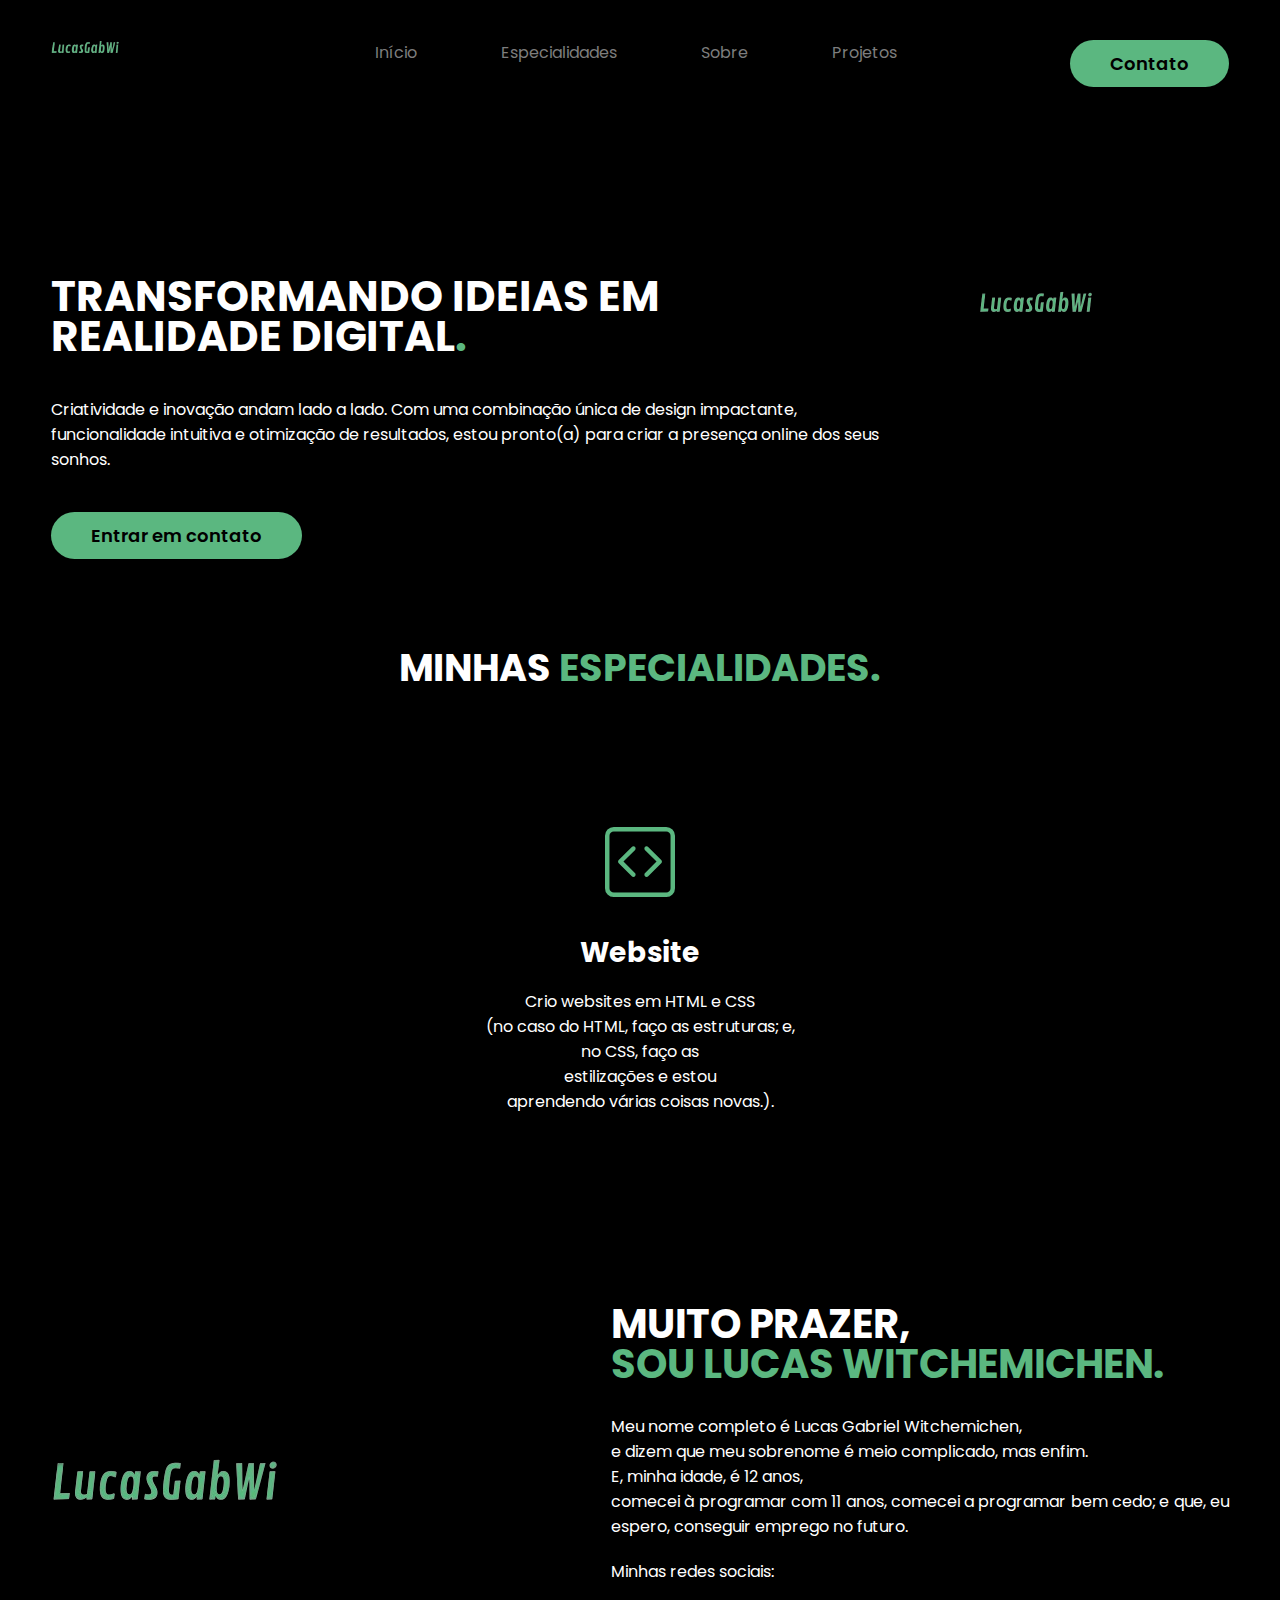
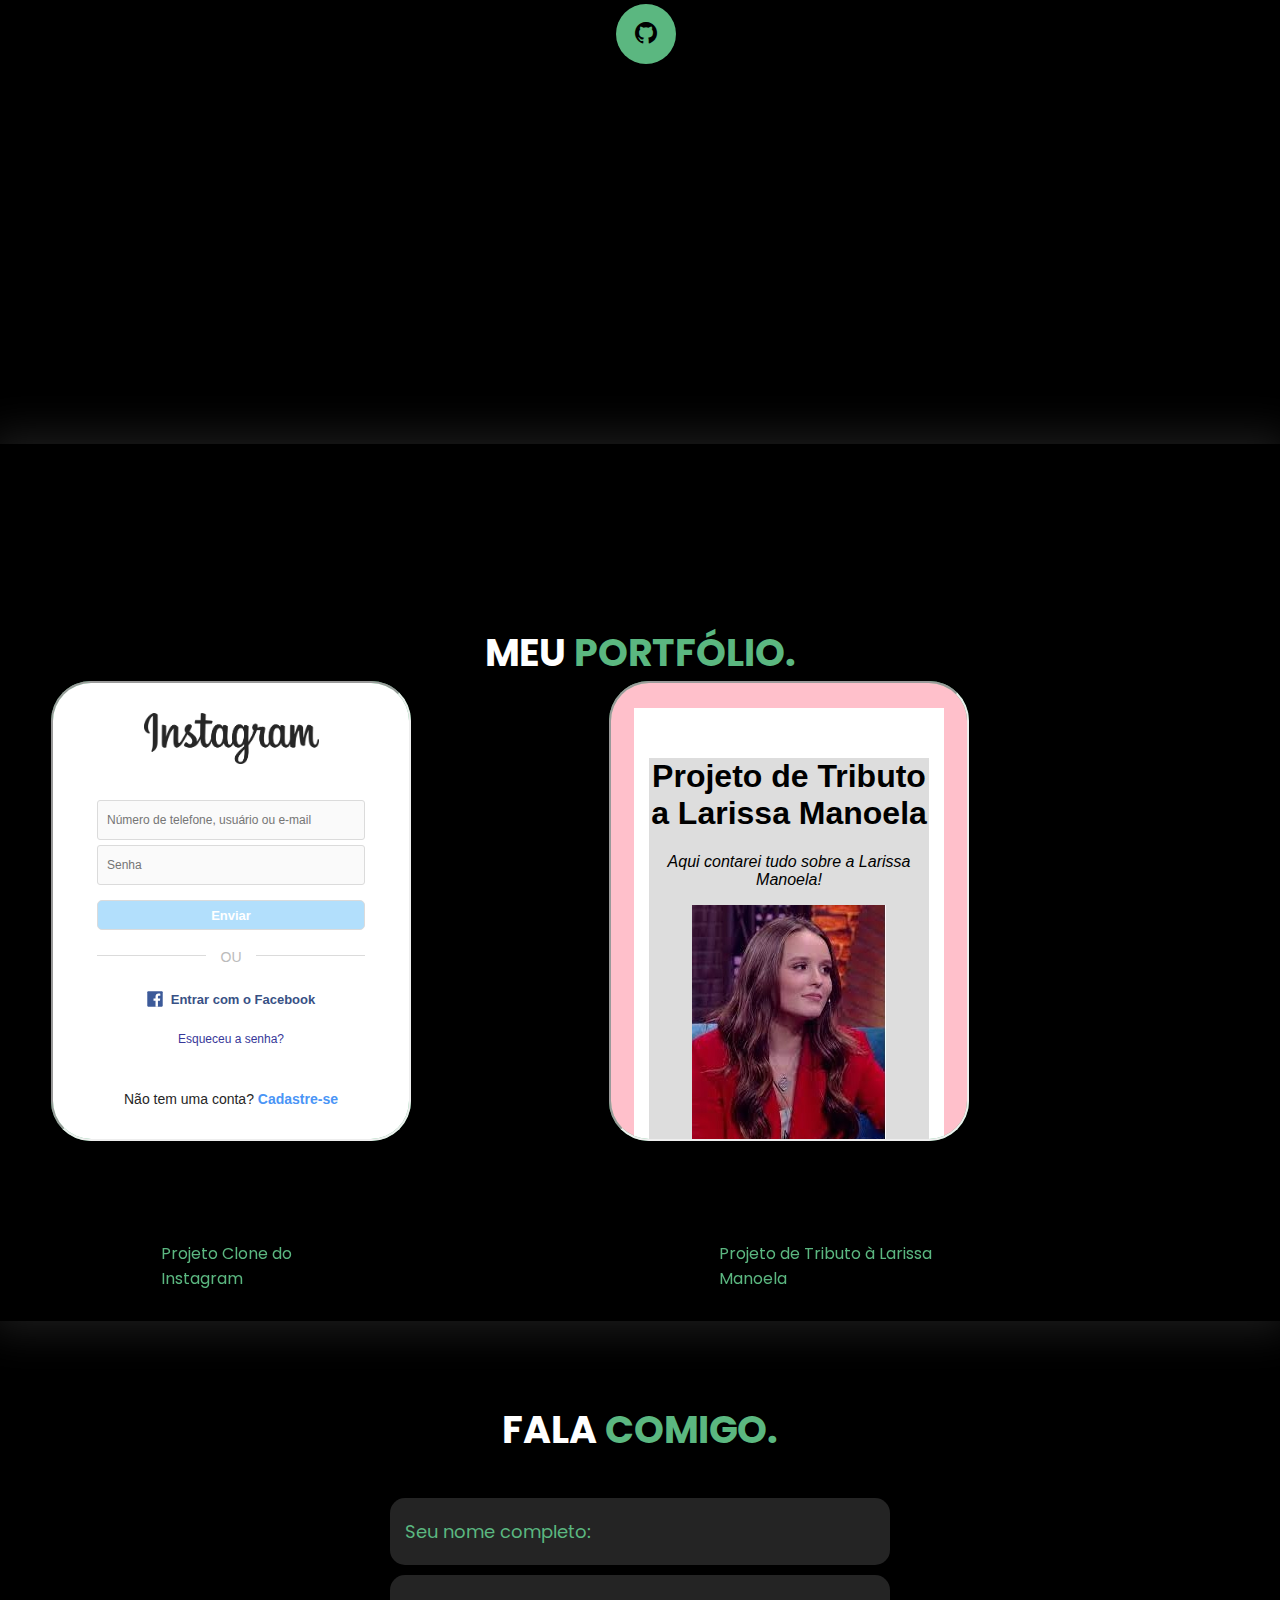
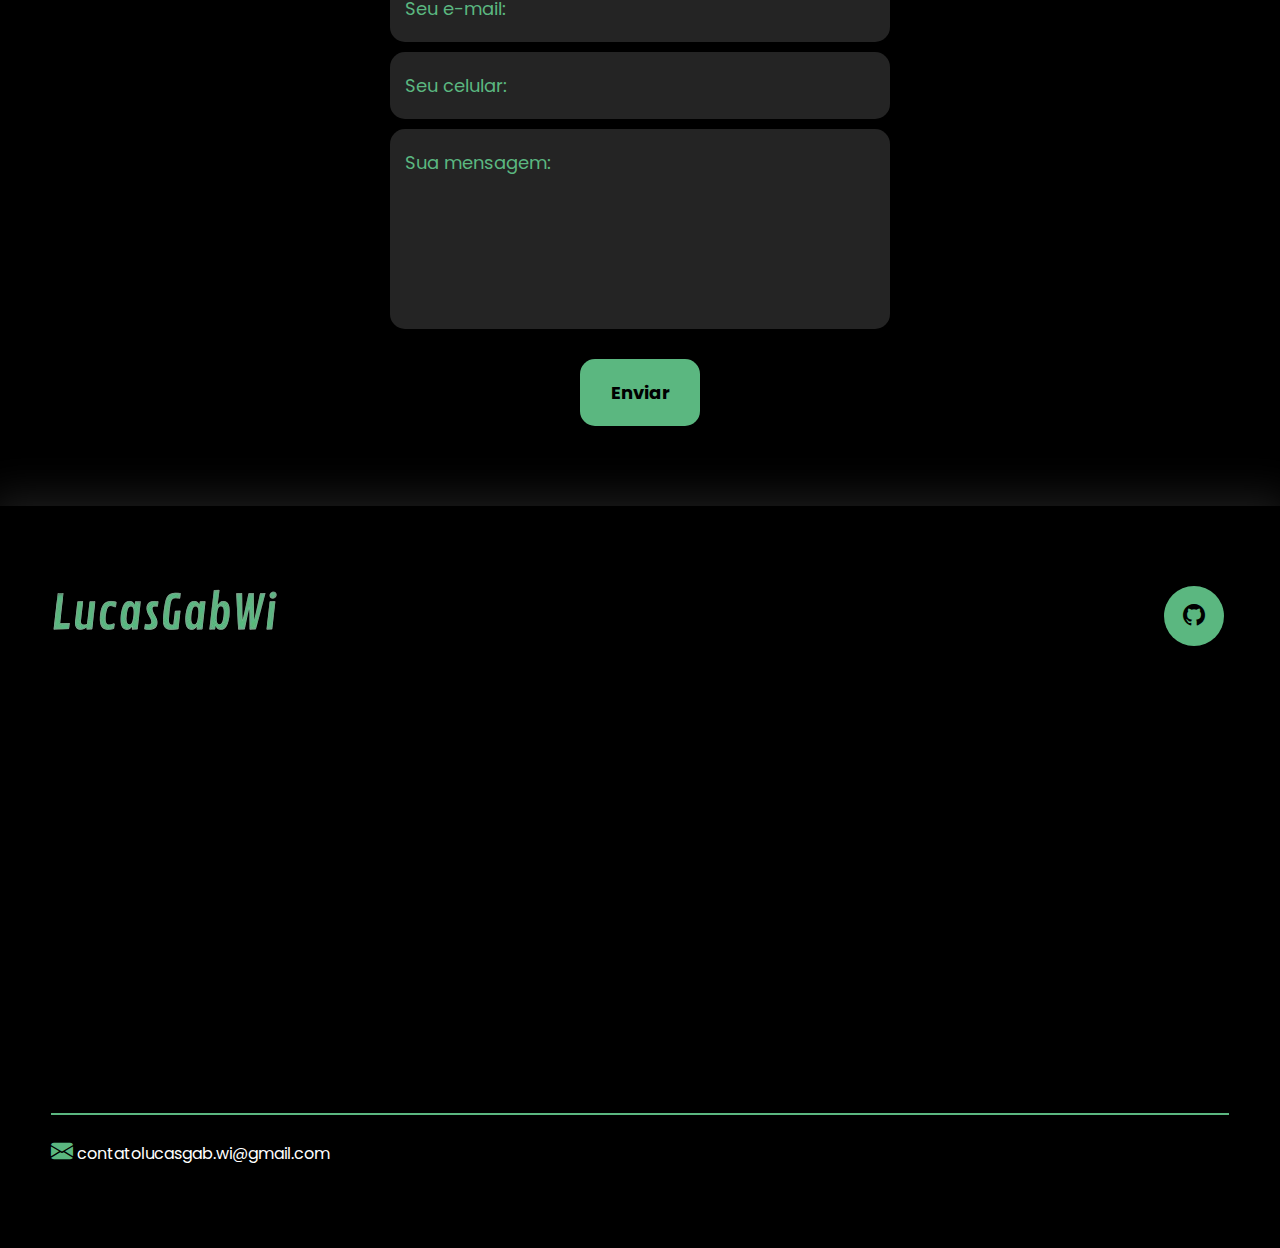
==== index.html @ 6b818b0f "Add files via upload" ====
<!DOCTYPE html>
<html lang="pt-BR">
<head>
    <meta charset="UTF-8">
    <meta name="viewport" content="width=device-width, initial-scale=1.0">
    <meta name="description" content="Portfolio do LucasGabWi (ou Lucas Gabriel Witchemichen).">
    <meta name="keywords" content="lucasgabwi, Lucas Gabriel Witchemichen, lucas gabriel witchemichen, LucasGabWi">
    <meta name="author" content="Lucas Gabriel Witchemichen">
    <!-- GOOGLE FONTS -->
    <link rel="preconnect" href="https://fonts.googleapis.com">
    <link rel="preconnect" href="https://fonts.gstatic.com" crossorigin>
    <link href="https://fonts.googleapis.com/css2?family=Poppins:ital,wght@0,100;0,200;0,300;0,400;0,500;0,600;0,700;0,800;0,900;1,100;1,200;1,300;1,400;1,500;1,600;1,700;1,800;1,900&display=swap" rel="stylesheet">

    <!-- BOOTSTRAP ICONS -->
    <link rel="stylesheet" href="https://cdn.jsdelivr.net/npm/bootstrap-icons@1.11.3/font/bootstrap-icons.min.css">
    <link rel="stylesheet" href="css/style.css">
    <title>LucasGabWi - Lucas Gabriel Witchemichen | Portfolio</title>
</head>
<body>
    
    <header>
        <div class="interface">
            <div class="logo">
                <a href="#">
                    <img src="img/LucasGabWi.png" alt="Logo do LucasGabWi">
                </a>
            </div>

            <nav class="menu-desktop">
                <ul>
                    <li><a href="#">Início</a></li>
                    <li><a href="#">Especialidades</a></li>
                    <li><a href="#">Sobre</a></li>
                    <li><a href="#">Projetos</a></li>
                </ul>
            </nav>

            <div class="btn-contato">
                <a href="#">
                    <button>Contato</button>
                </a>
            </div>
        </div> <!-- interface -->
    </header>

    <main>
        <section class="topo-site">
            <div class="interface">
                <div class="flex">
                    <div class="txt-topo-site">
                        <h1>TRANSFORMANDO IDEIAS EM REALIDADE DIGITAL<span>.</span></h1>
                        <p>
                            Criatividade e inovação andam lado a lado. Com uma combinação única de design impactante,
                            funcionalidade intuitiva e otimização de resultados, estou pronto(a) para criar a presença
                            online dos seus sonhos.
                        </p>

                        <div class="btn-contato">
                            <a href="#">
                                <button>Entrar em contato</button>
                            </a>
                        </div>
                    </div>

                    <div class="img-topo-site">
                        <img src="img/LucasGabWi.png" alt="Imagem flutuando">
                    </div>
                </div>
            </div> <!-- INTERFACE -->
        </section> <!-- TOPO DO SITE -->

        <section class="especialidades">
            <div class="interface">
                <h2 class="titulo">MINHAS <span>ESPECIALIDADES.</span></h2>
                <div class="flex">
                    <div class="especialidades-box">
                        <i class="bi bi-code-square"></i>
                        <h3>Website</h3>
                        <p>Crio websites em HTML e CSS <br />(no caso do HTML, faço as estruturas; e,<br /> no CSS, faço as <br />estilizações e estou <br />aprendendo várias coisas novas.).</p>
                    </div> <!-- ESPECIALIDADES BOX -->
                </div> <!-- FLEX -->
            </div> <!-- INTERFACE -->
        </section> <!-- ESPECIALIDADES -->

        <section class="sobre">
            <div class="interface">
                <div class="flex">
                    <div class="img-sobre">
                        <img src="img/LucasGabWi.png" alt="LucasGabWi">
                    </div>

                    <div class="txt-sobre">
                        <h2>MUITO PRAZER, <span>SOU LUCAS WITCHEMICHEN.</span></h2>
                        <p>Meu nome completo é Lucas Gabriel Witchemichen, <br /> e dizem que meu sobrenome é meio complicado, mas enfim. <br /> E, minha idade, é 12 anos, <br /> comecei à programar com 11 anos, comecei a programar bem cedo; e que, eu espero, conseguir emprego no futuro.</p>
                        <p>Minhas redes sociais:</p>
                        <div class="btn-social">
                            <a href="https://github.com/lucasgabwi"><button><i class="bi bi-github"></i></button></a>
                        </div>
                    </div>
                </div>
            </div>
        </section> <!-- SOBRE -->

        <section class="portfolio">
            <div class="interface">
                <h2 class="titulo">MEU <span>PORTFÓLIO.</span></h2>
                <div class="flex">
                    <div class="img-port">
                        <iframe src="./PROJETO-INSTAGRAM/index.html" width="360" height="460"></iframe>
                    </div>
                    <p class="porti-txt">Projeto Clone do Instagram</p>
                    <div class="img-port">
                        <iframe src="./PROJETO-TRIBUTO-A-LARISSA-MANOELA/index.html" width="360" height="460"></iframe>
                    </div>
                    <p class="porti-txt">Projeto de Tributo à Larissa Manoela</p>
                </div>
            </div> <!-- INTERFACE -->
        </section> <!-- PORTFOLIO -->

        <section class="formulario">
            <div class="interface">
                <h2 class="titulo">FALA <span>COMIGO.</span></h2>

                <form>

                    <input type="text" name="full-name" placeholder="Seu nome completo:" required>
                    <input type="email" name="e-mail" placeholder="Seu e-mail:" required>
                    <input type="tel" name="phone-number" placeholder="Seu celular:">
                    <textarea name="textarea-message" placeholder="Sua mensagem:" required></textarea>
                    <div class="btn-enviar">
                        <input type="submit" value="Enviar">
                    </div>
                </form>
            </div>
        </section>
    </main>

    <footer>
        <div class="interface">
            <div class="line-footer">
                <div class="flex">
                    <div class="logo-footer">
                        <img src="./img/LucasGabWi.png" alt="lucasgabwi">
                    </div>

                    <div class="btn-social">
                        <a href="https://github.com/lucasgabwi"><button><i class="bi bi-github"></i></button></a>
                    </div> <!-- BOTAO SOCIAL -->
                </div>
            </div> <!-- LINE-FOOTER -->

            <div class="line-footer borda">
                <p><i class="bi bi-envelope-fill"></i> <a href="mailto:contatolucasgab.wi@gmail.com">contatolucasgab.wi@gmail.com</a></p>
            </div> <!-- LINE-FOOTER -->
        </div> <!-- INTERFACE --> 
    </footer>

</body>
</html>
---- css/style.css ----
/* ESTILOS GERAIS */
* {
    margin: 0;
    padding: 0;
    box-sizing: border-box;
    font-family: 'Poppins', sans-serif;
}

body {
    background-color: #000;
    height: 100vh;
}

.interface {
    max-width: 1280px;
    margin: 0 auto;
}

.flex {
    display: flex;
}

h2.titulo {
    color: #fff;
    font-size: 38px;
    text-align: center;
}

h2.titulo span {
    color: #5bb780;
}

button:hover,
form .btn-enviar input:hover {
    box-shadow: 0px 0px 8px #5bb780;
    transform: scale(1.05);
}

/* ESTILO DO CABEÇALHO */
header {
    padding: 40px 4%;
}

header > .interface {
    display: flex;
    align-items: flex-start;
    justify-content: space-between;
}

header > .interface > .logo img {
    width: 150px;
    height: auto;
}

header a {
    color: #7d7d7d;
    text-decoration: none;
    display: inline-block;
    transition: .2s;
}

header a:hover {
    color: #fff;
    transform: scale(1.05);
}

header nav ul {
    list-style-type: none;
}

header nav ul li {
    display: inline-block;
    padding: 0 40px;
}

.btn-contato button {
    padding: 10px 40px;
    font-size: 18px;
    font-weight: 600;
    background-color: #5bb780;
    border: 0;
    border-radius: 30px;
    cursor: pointer;
    transition: .2s;
}

/* ESTILO DO TOPO DO SITE */
.topo-site {
    padding: 40px 4%;
}

.topo-site .flex {
    align-items: center;
    justify-content: center;
    gap: 90px;
}

.topo-site .txt-topo-site h1 {
    color: #fff;
    font-size: 42px;
    line-height: 40px;
}

.topo-site .txt-topo-site h1 span {
    color: #5bb780;
}

.topo-site .txt-topo-site p {
    color: #fff;
    margin: 40px 0;
}

.topo-site .img-topo-site img {
    width: 250px;
    position: relative;
    animation: flutuar 2s ease-in-out infinite alternate;
}

@keyframes flutuar {
    0% {
        top: 0;
    }

    100% {
        top: 30px;
    }
}

.especialidades {
    padding: 40px 4%;
}

.especialidades .flex {
    gap: 60px;
}

.especialidades .especialidades-box {
    color: #fff;
    padding: 70px;
    border-radius: 20px;
    text-align: center;
    margin: 0 auto;
    margin-top: 45px;
    transition: .2s;
}

.especialidades .especialidades-box:hover {
    transform: scale(1.05);
    box-shadow: 0 0 12px #ffffff78;
    cursor: pointer;
}

.especialidades .especialidades-box i {
    font-size: 70px;
    color: #5bb780;
}

.especialidades .especialidades-box h3 {
    font-size: 28px;
    margin: 15px 0;
}

/* ESTILO SOBRE */
.sobre {
    padding: 80px 4%;
}

.sobre .flex {
    align-items: center;
}

.sobre .img-sobre {
    padding: 150px 60px 0 0;
}

.sobre .txt-sobre {
    color: #fff;
    padding: 0 0 300px 0;
}

.sobre .txt-sobre h2 {
    font-size: 40px;
    line-height: 40px;
    margin-bottom: 30px;
}

.sobre .txt-sobre h2 span {
    color: #5bb780;
    display: block;
}

.sobre .txt-sobre p {
    margin: 20px 0;
    text-align: justify;
}

.btn-social button {
    width: 60px;
    height: 60px;
    border-radius: 50%;
    border: none;
    background-color: #5bb780;
    font-size: 22px;
    cursor: pointer;
    margin: 0 5px;
    transition: .2s;
}

/* ESTILO DO PORTFOLIO */
.portfolio {
    padding: 180px 4%;
    box-shadow: 0 0 40px 10px #ffffff1d;
}

.portfolio .flex {
    justify-content: space-around;
}

.img-port {
    width: 360px;
    height: 460px;
    background-color: #5bb780;
    border-radius: 40px;
    position: relative;
}

.img-port iframe {
    border-radius: 40px;
    transition: .2s;
    cursor: pointer;
}

.img-port iframe:hover {
    transform: scale(1.05);
    box-shadow: 0 0 0 4px #fff;
}

.porti-txt {
    color: #5bb780;
    display: flex;
    align-items: end;
    position: relative;
    bottom: -150px;
    left: -250px;
}

/* ESTILO DO FORMULARIO DE CONTATO */
.formulario {
    padding: 80px 4%;
}

form {
    max-width: 500px;
    margin: 0 auto;
    display: flex;
    justify-content: center;
    flex-direction: column;
    gap: 10px;
    margin-top: 40px;
}

form input,
form textarea {
    width: 100%;
    background-color: #242424;
    border: 0;
    outline: 0;
    padding: 20px 15px;
    border-radius: 15px;
    color: #fff;
    font-size: 18px;
}

form input::placeholder,
form textarea::placeholder {
    color: #5bb780;
}

form textarea {
    resize: none;
    height: 200px;
}

form .btn-enviar {
    margin-top: 20px;
    text-align: center;
}

form .btn-enviar input {
    width: 120px;
    background-color: #5bb780;
    color: #000;
    font-weight: 700;
    cursor: pointer;
    transition: .2s;
}

/* RODAPE */
footer {
    padding: 60px 4%;
    box-shadow: 0 0 40px 10px #ffffff1d;
}

footer .line-footer p i {
    color: #5bb780;
    font-size: 22px;
}

footer .line-footer p a {
    color: #fff;
    text-decoration: none;
}

footer .flex {
    justify-content: space-between;
}

footer .line-footer {
    padding: 20px 0;
}

.borda {
    border-top: 2px solid #5bb780;
}

footer > .interface > .logo-footer img {
    width: 150px;
    height: auto;
}

/* RESPONSIVIDADE */
@media screen and (max-width: 1020px) {

    /* CLASSES GERAIS */
    .flex {
        flex-direction: column;
    }

    .topo-site .flex {
        flex-direction: column-reverse;
    }

    /* CABECALHO */
    .menu-desktop,
    .btn-contato {
        display: none;
    }

    /* TOPO DO SITE */
    .topo-site {
        padding: 20px 10%;
    }

    .topo-site .flex {
        gap: 40px;
    }

    .topo-site .img-topo-site img {
        width: 100%;
    }

    h2.titulo {
        font-size: 24px;
    }

    /* ESPECIALIDADES */
    .especialidades {
        padding: 40px 10%;
    }

    /* SOBRE */
    .sobre .img-sobre {
        padding: 150px 0 0 100px;
    }
}
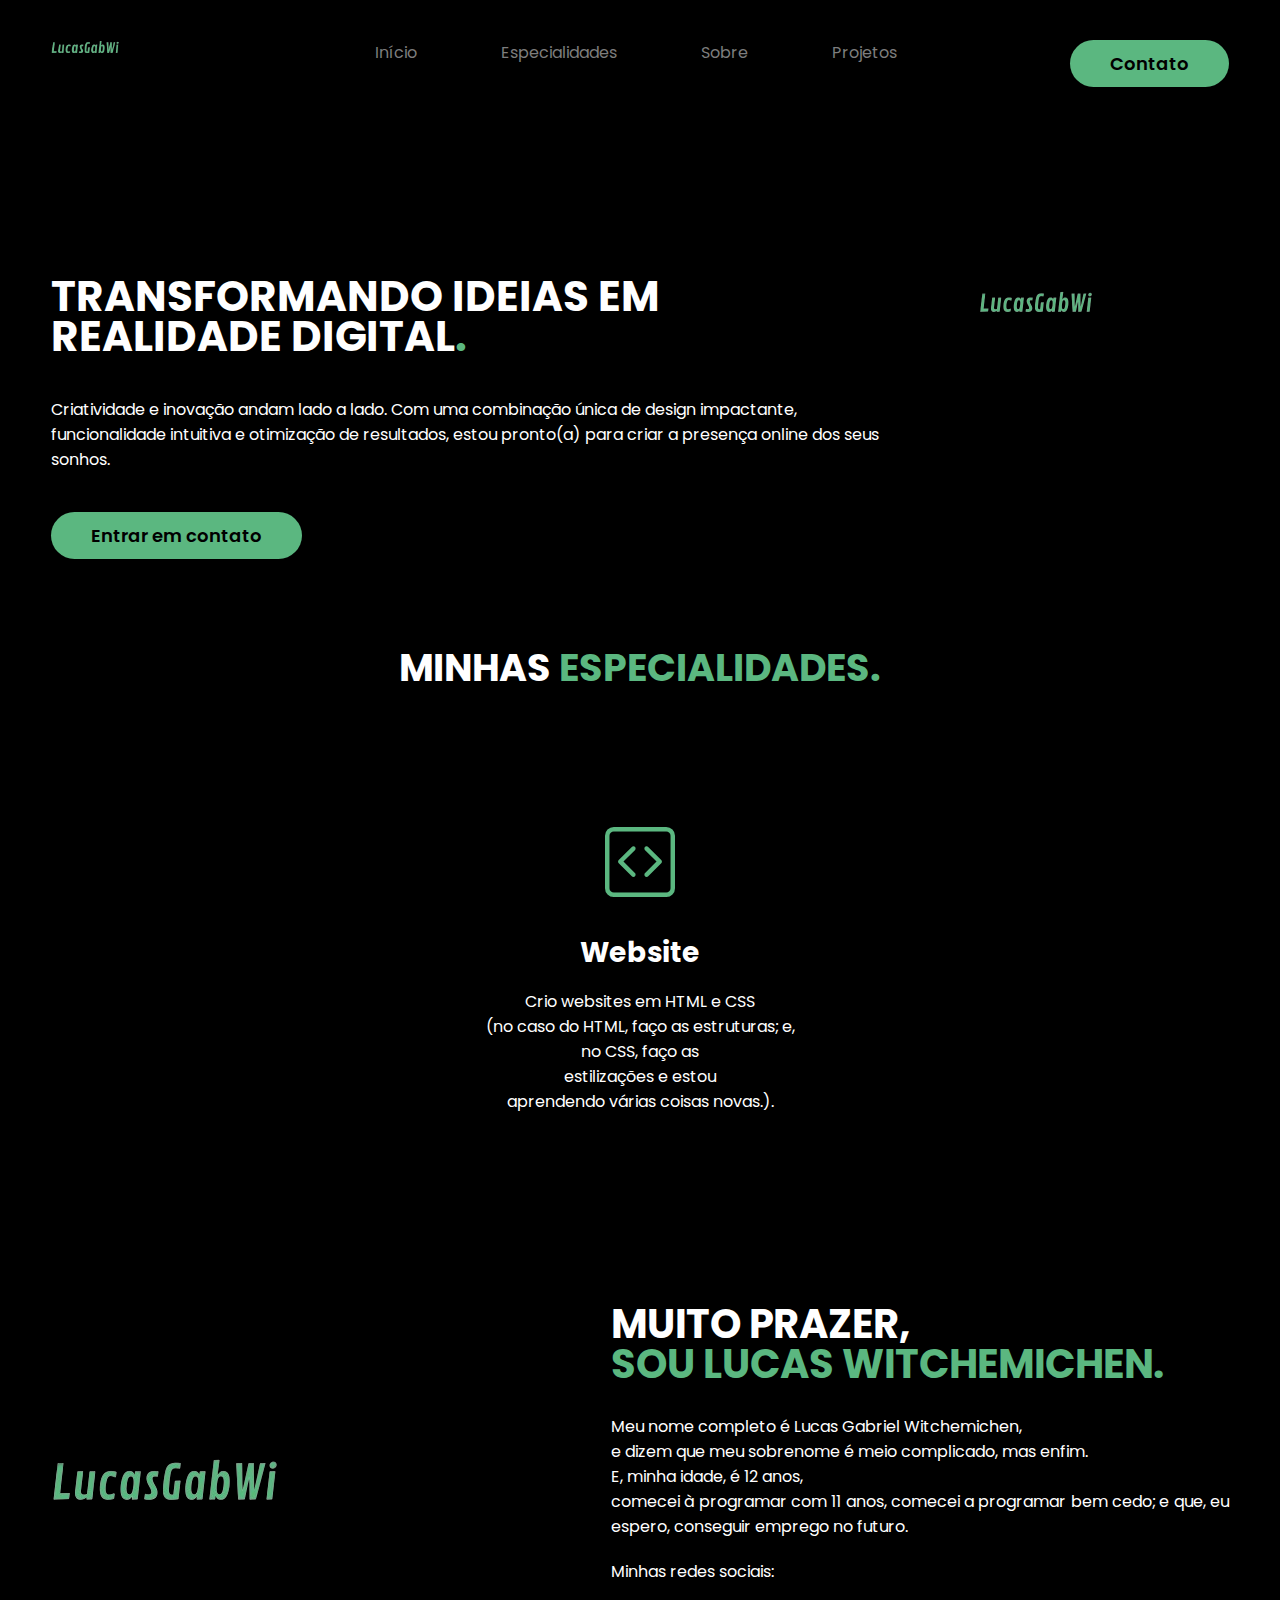
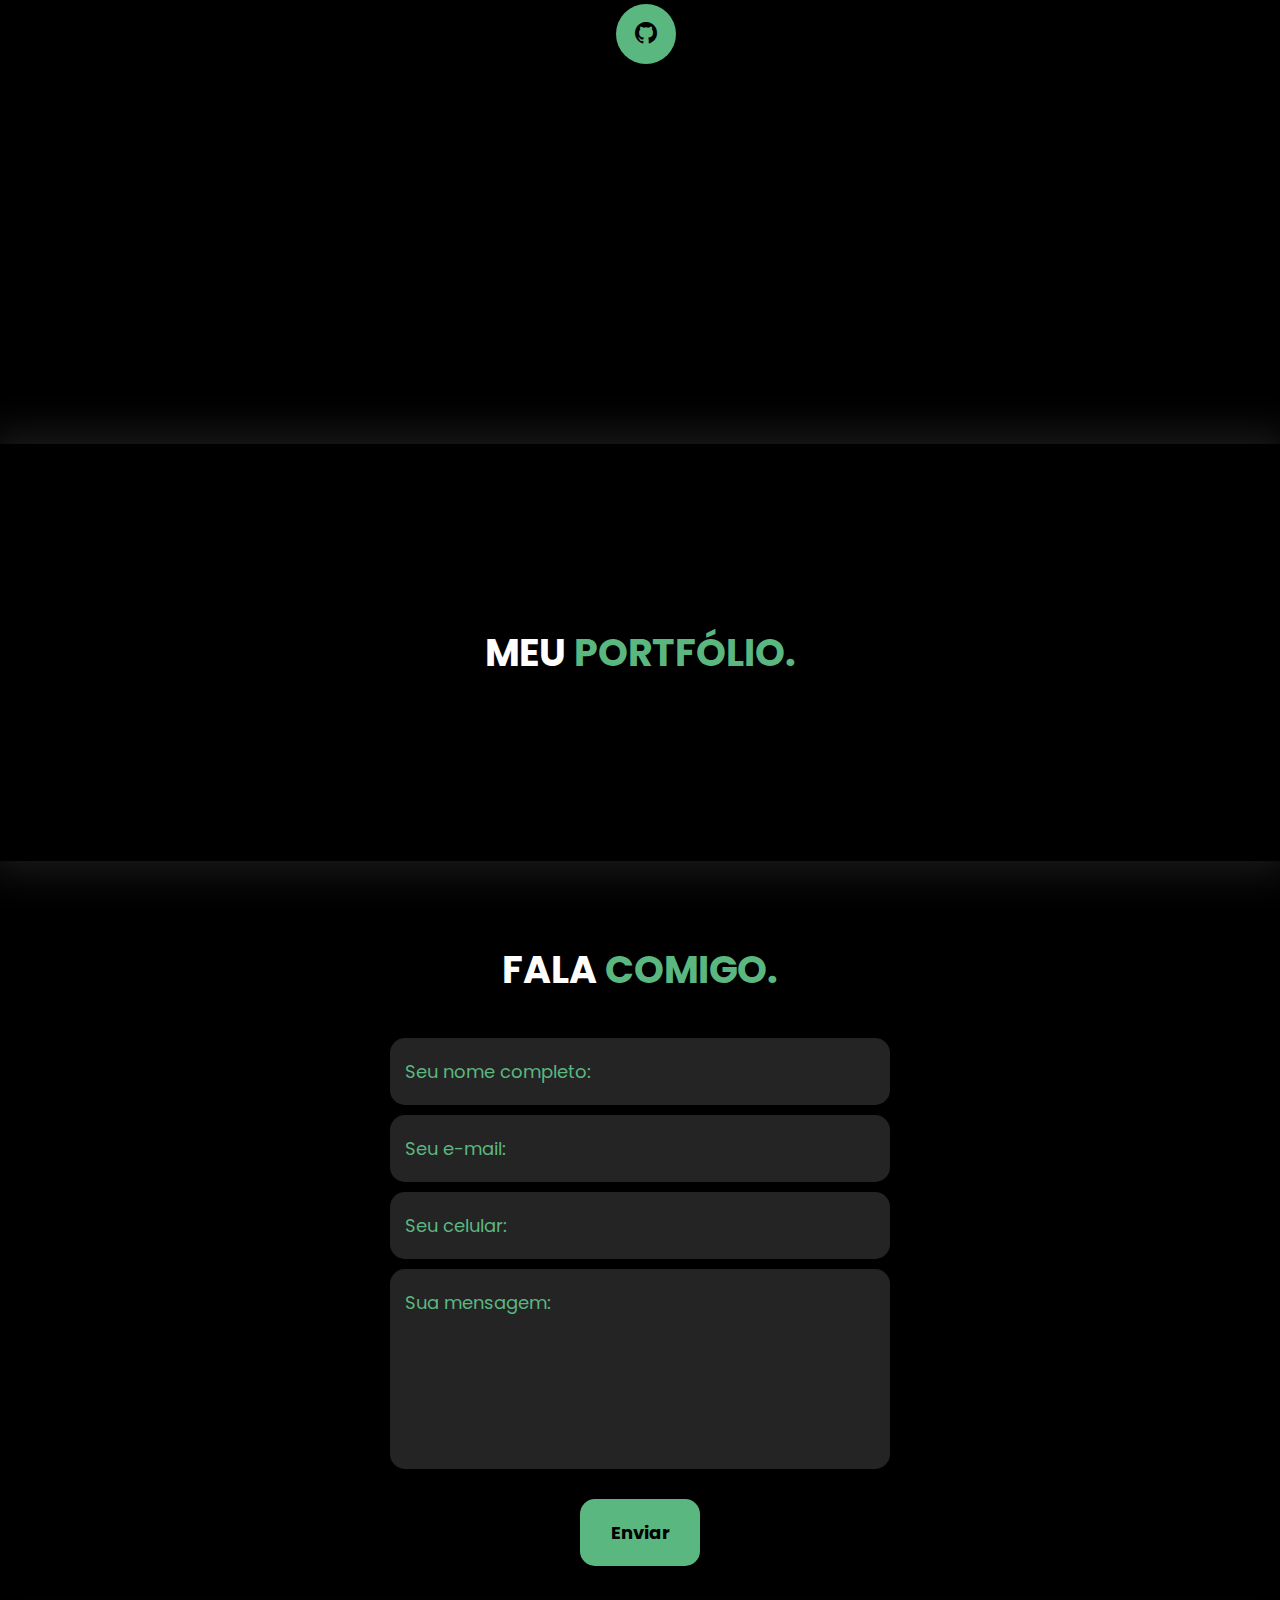
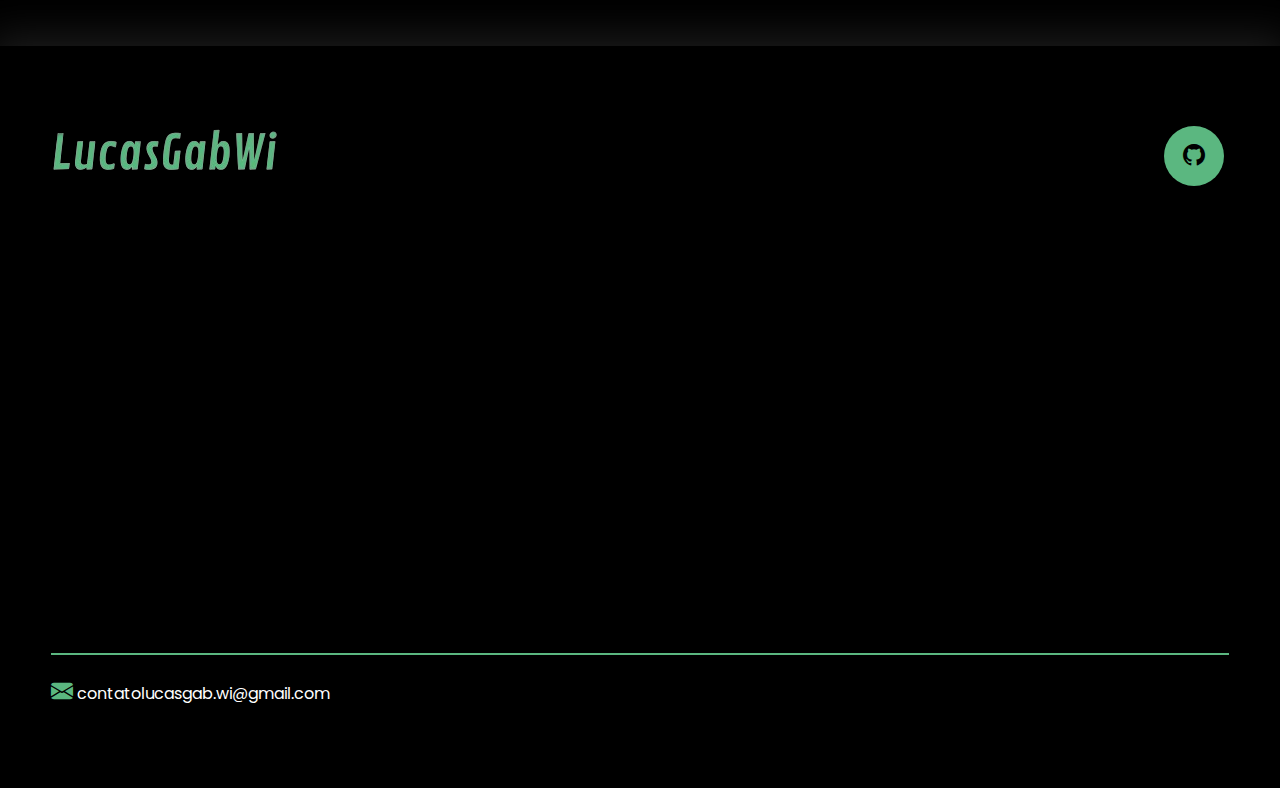
==== commit a8f5f959: "Update index.html" ====
--- a/index.html
+++ b/index.html
@@ -105,14 +105,9 @@
             <div class="interface">
                 <h2 class="titulo">MEU <span>PORTFÓLIO.</span></h2>
                 <div class="flex">
-                    <div class="img-port">
-                        <iframe src="./PROJETO-INSTAGRAM/index.html" width="360" height="460"></iframe>
+                    <div class="porti-link">
+                        <div class="insta-project-link"><a href="https://clone-instagram-lucasgabwi.vercel.app/"></a></div>
                     </div>
-                    <p class="porti-txt">Projeto Clone do Instagram</p>
-                    <div class="img-port">
-                        <iframe src="./PROJETO-TRIBUTO-A-LARISSA-MANOELA/index.html" width="360" height="460"></iframe>
-                    </div>
-                    <p class="porti-txt">Projeto de Tributo à Larissa Manoela</p>
                 </div>
             </div> <!-- INTERFACE -->
         </section> <!-- PORTFOLIO -->
@@ -156,4 +151,4 @@
     </footer>
 
 </body>
-</html>+</html>
--- a/css/style.css
+++ b/css/style.css
@@ -242,7 +242,7 @@
     align-items: end;
     position: relative;
     bottom: -150px;
-    left: -250px;
+    left: -700px;
 }
 
 /* ESTILO DO FORMULARIO DE CONTATO */
@@ -341,12 +341,6 @@
         flex-direction: column-reverse;
     }
 
-    /* CABECALHO */
-    .menu-desktop,
-    .btn-contato {
-        display: none;
-    }
-
     /* TOPO DO SITE */
     .topo-site {
         padding: 20px 10%;
@@ -373,4 +367,4 @@
     .sobre .img-sobre {
         padding: 150px 0 0 100px;
     }
-}+}
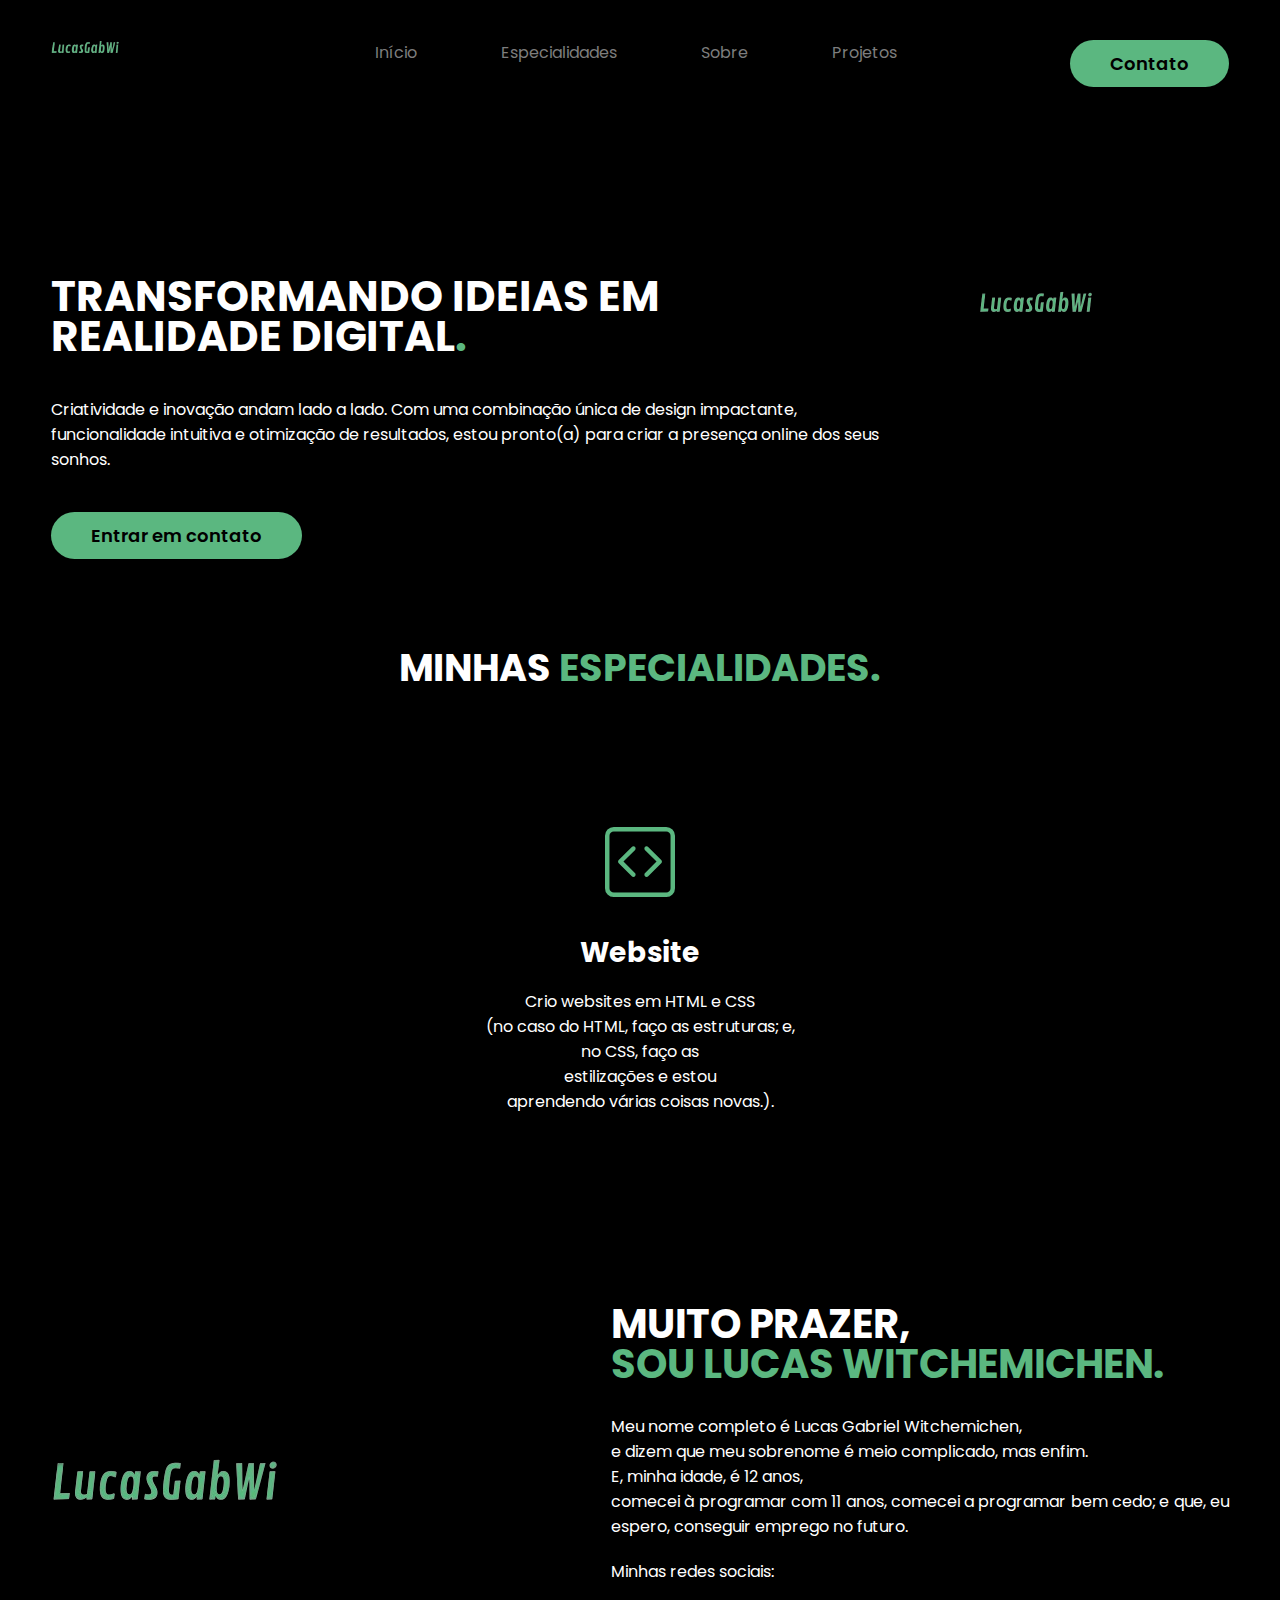
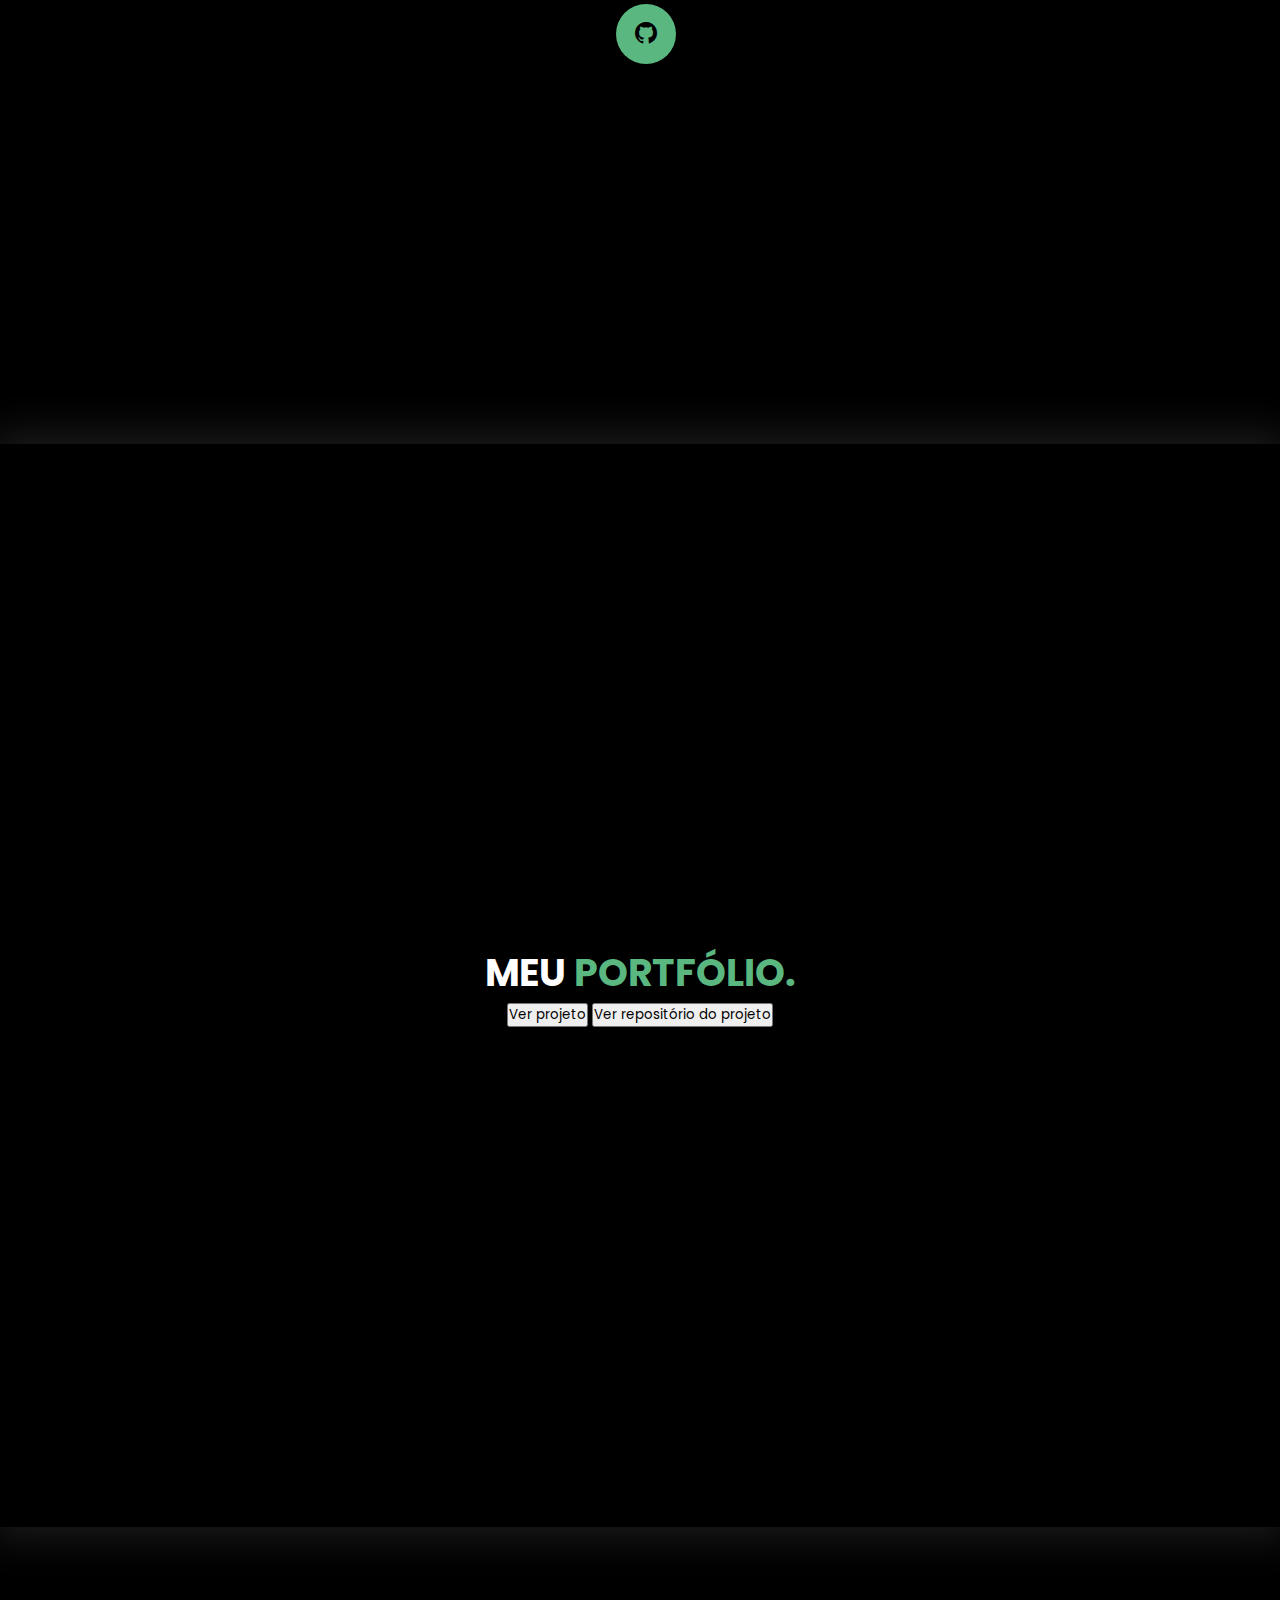
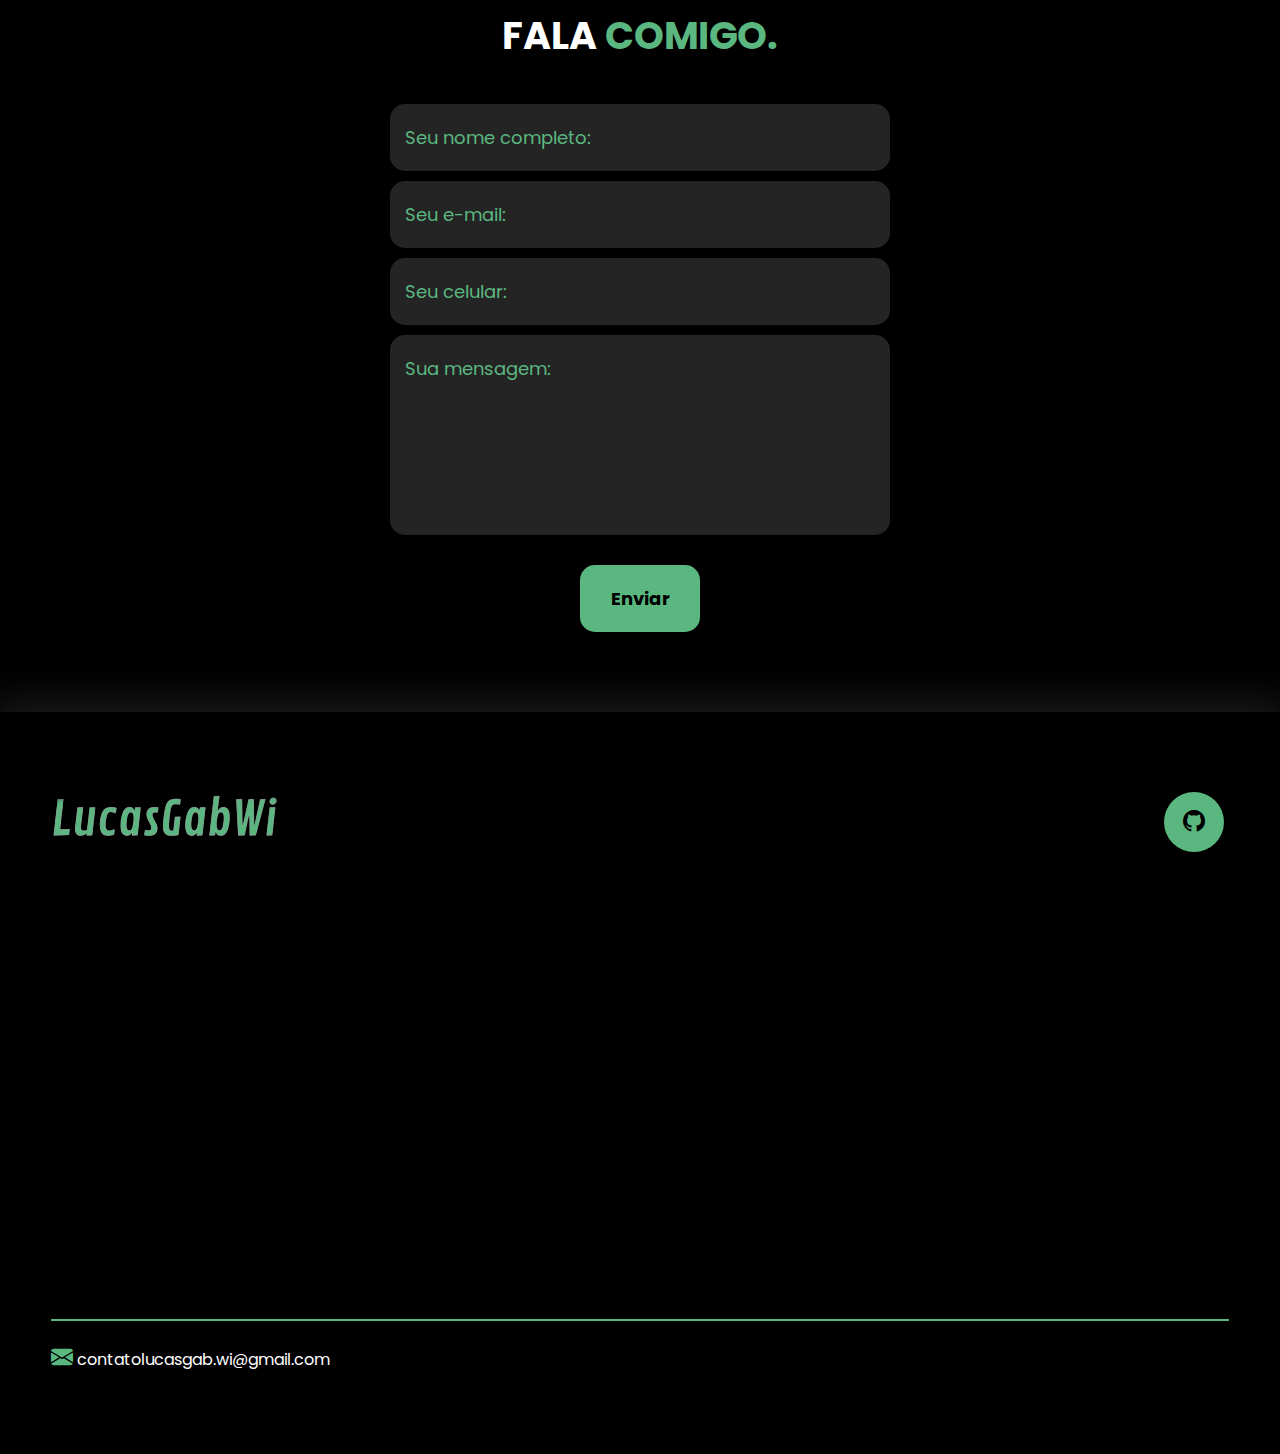
==== commit d36c290a: "Update index.html" ====
--- a/index.html
+++ b/index.html
@@ -105,8 +105,9 @@
             <div class="interface">
                 <h2 class="titulo">MEU <span>PORTFÓLIO.</span></h2>
                 <div class="flex">
-                    <div class="porti-link">
-                        <div class="insta-project-link"><a href="https://clone-instagram-lucasgabwi.vercel.app/"></a></div>
+                    <div class="projects-links">
+                        <a href="https://clone-instagram-lucasgabwi.vercel.app/"><button>Ver projeto</button></a>
+                        <a href="https://github.com/lucasgabwi/CloneInstagram/"><button>Ver repositório do projeto</button></a>
                     </div>
                 </div>
             </div> <!-- INTERFACE -->
--- a/css/style.css
+++ b/css/style.css
@@ -209,7 +209,7 @@
 
 /* ESTILO DO PORTFOLIO */
 .portfolio {
-    padding: 180px 4%;
+    padding: 500px 4%;
     box-shadow: 0 0 40px 10px #ffffff1d;
 }
 
@@ -217,32 +217,13 @@
     justify-content: space-around;
 }
 
-.img-port {
-    width: 360px;
-    height: 460px;
-    background-color: #5bb780;
+.porti-links {
+    flex-direction: column;
+}
+
+.porti-links .insta-project-link {
+    color: #fff;
     border-radius: 40px;
-    position: relative;
-}
-
-.img-port iframe {
-    border-radius: 40px;
-    transition: .2s;
-    cursor: pointer;
-}
-
-.img-port iframe:hover {
-    transform: scale(1.05);
-    box-shadow: 0 0 0 4px #fff;
-}
-
-.porti-txt {
-    color: #5bb780;
-    display: flex;
-    align-items: end;
-    position: relative;
-    bottom: -150px;
-    left: -700px;
 }
 
 /* ESTILO DO FORMULARIO DE CONTATO */
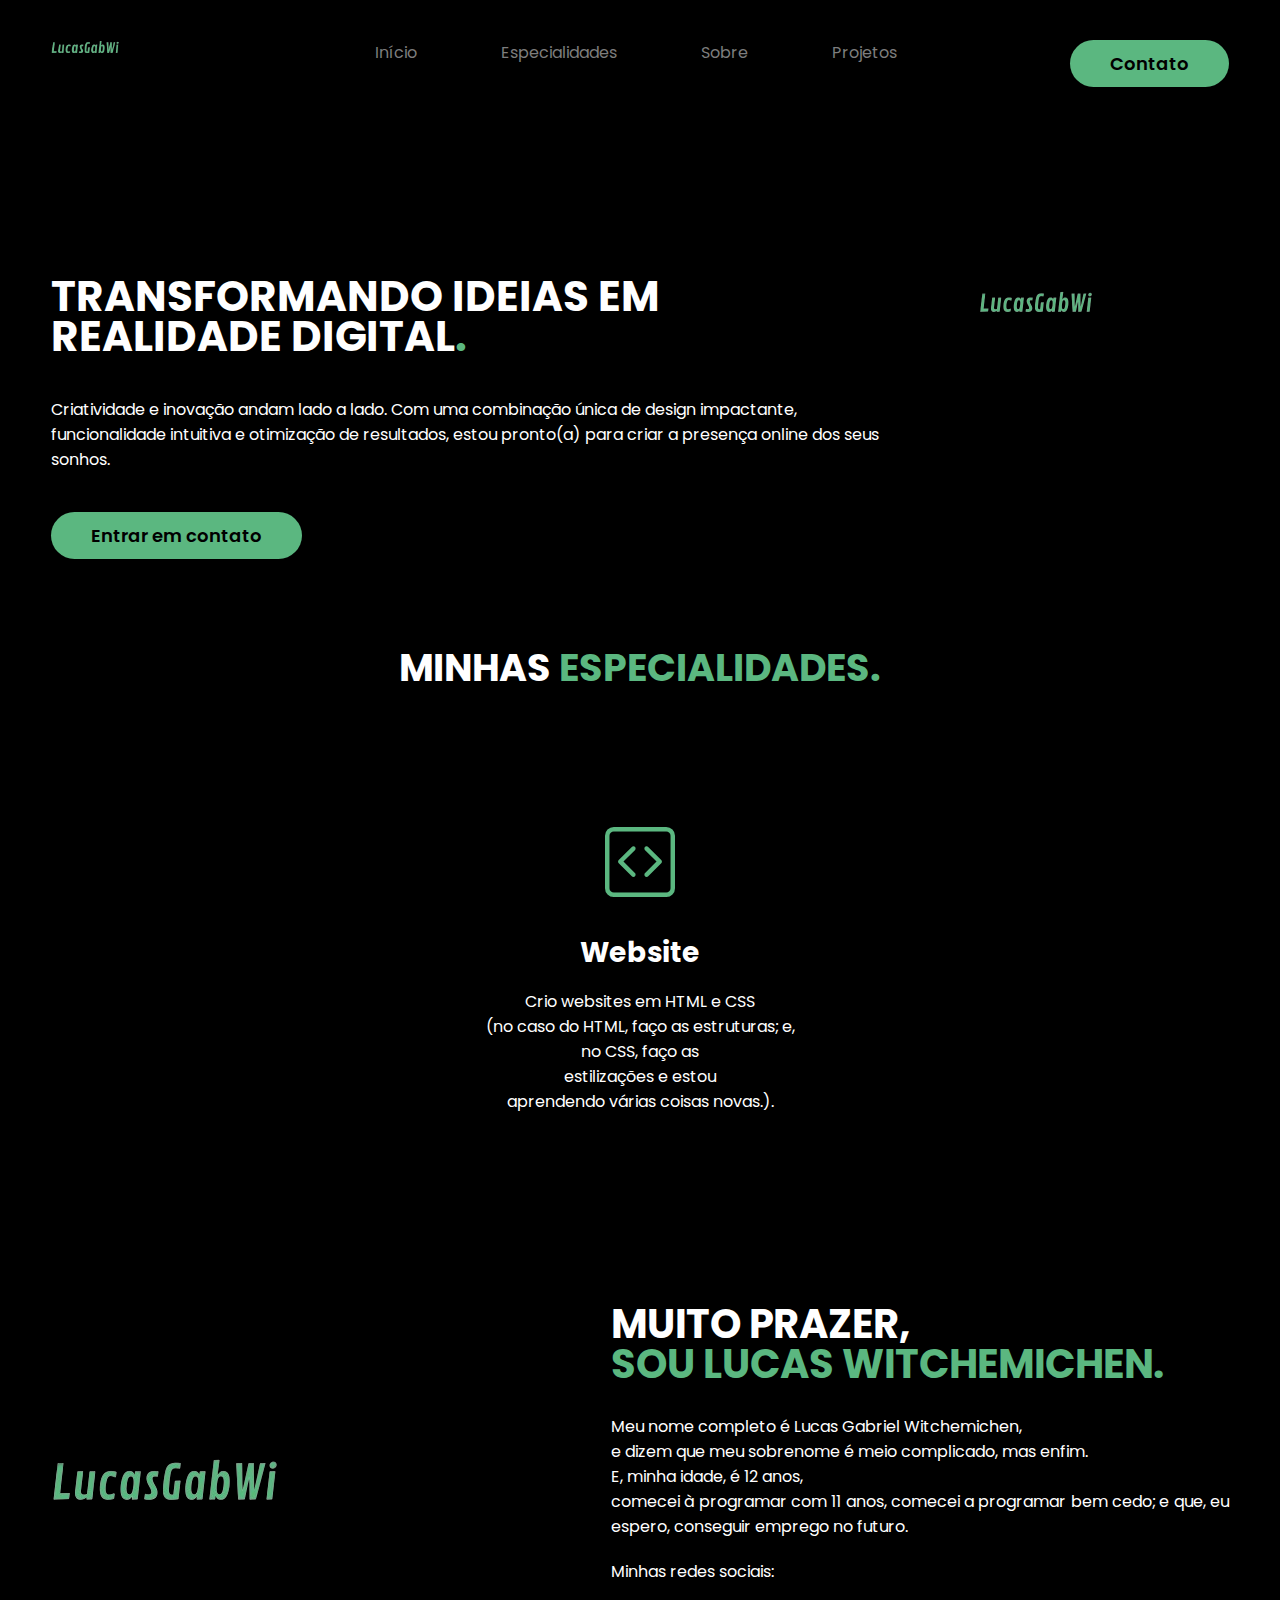
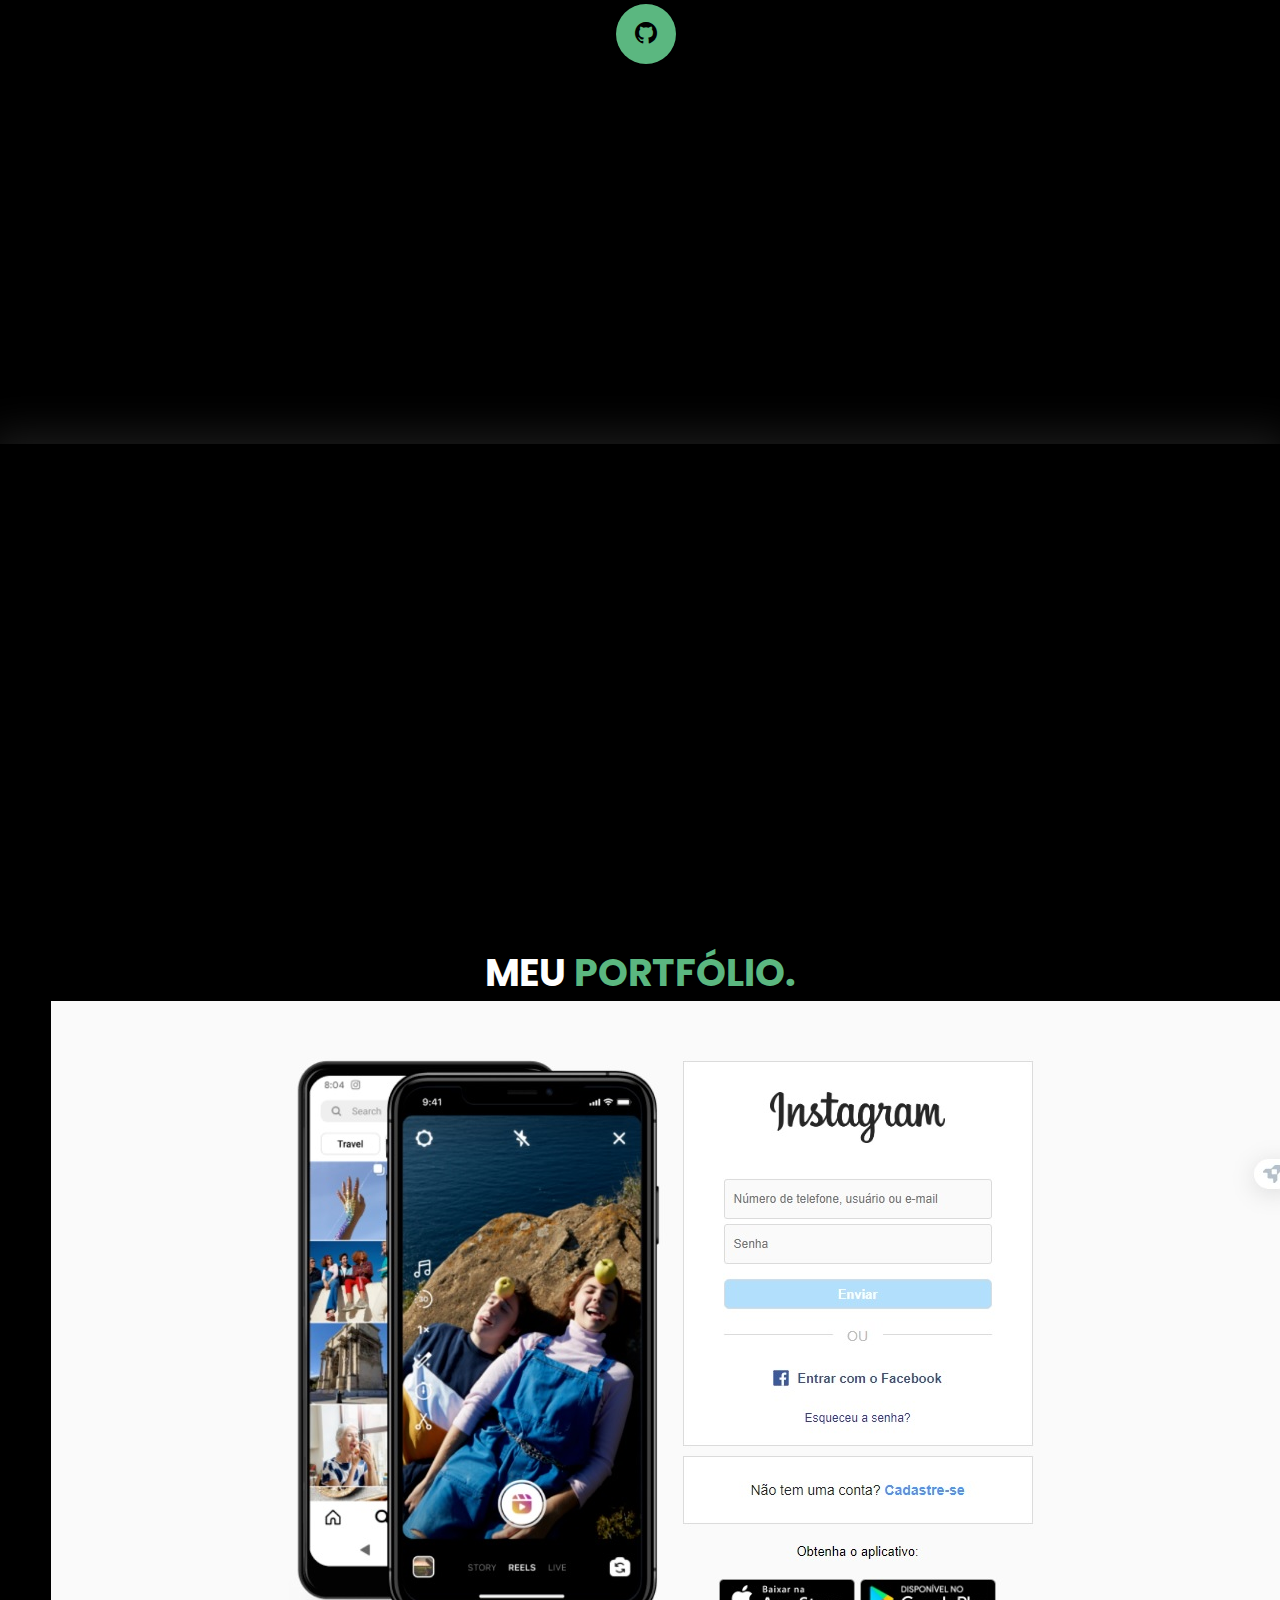
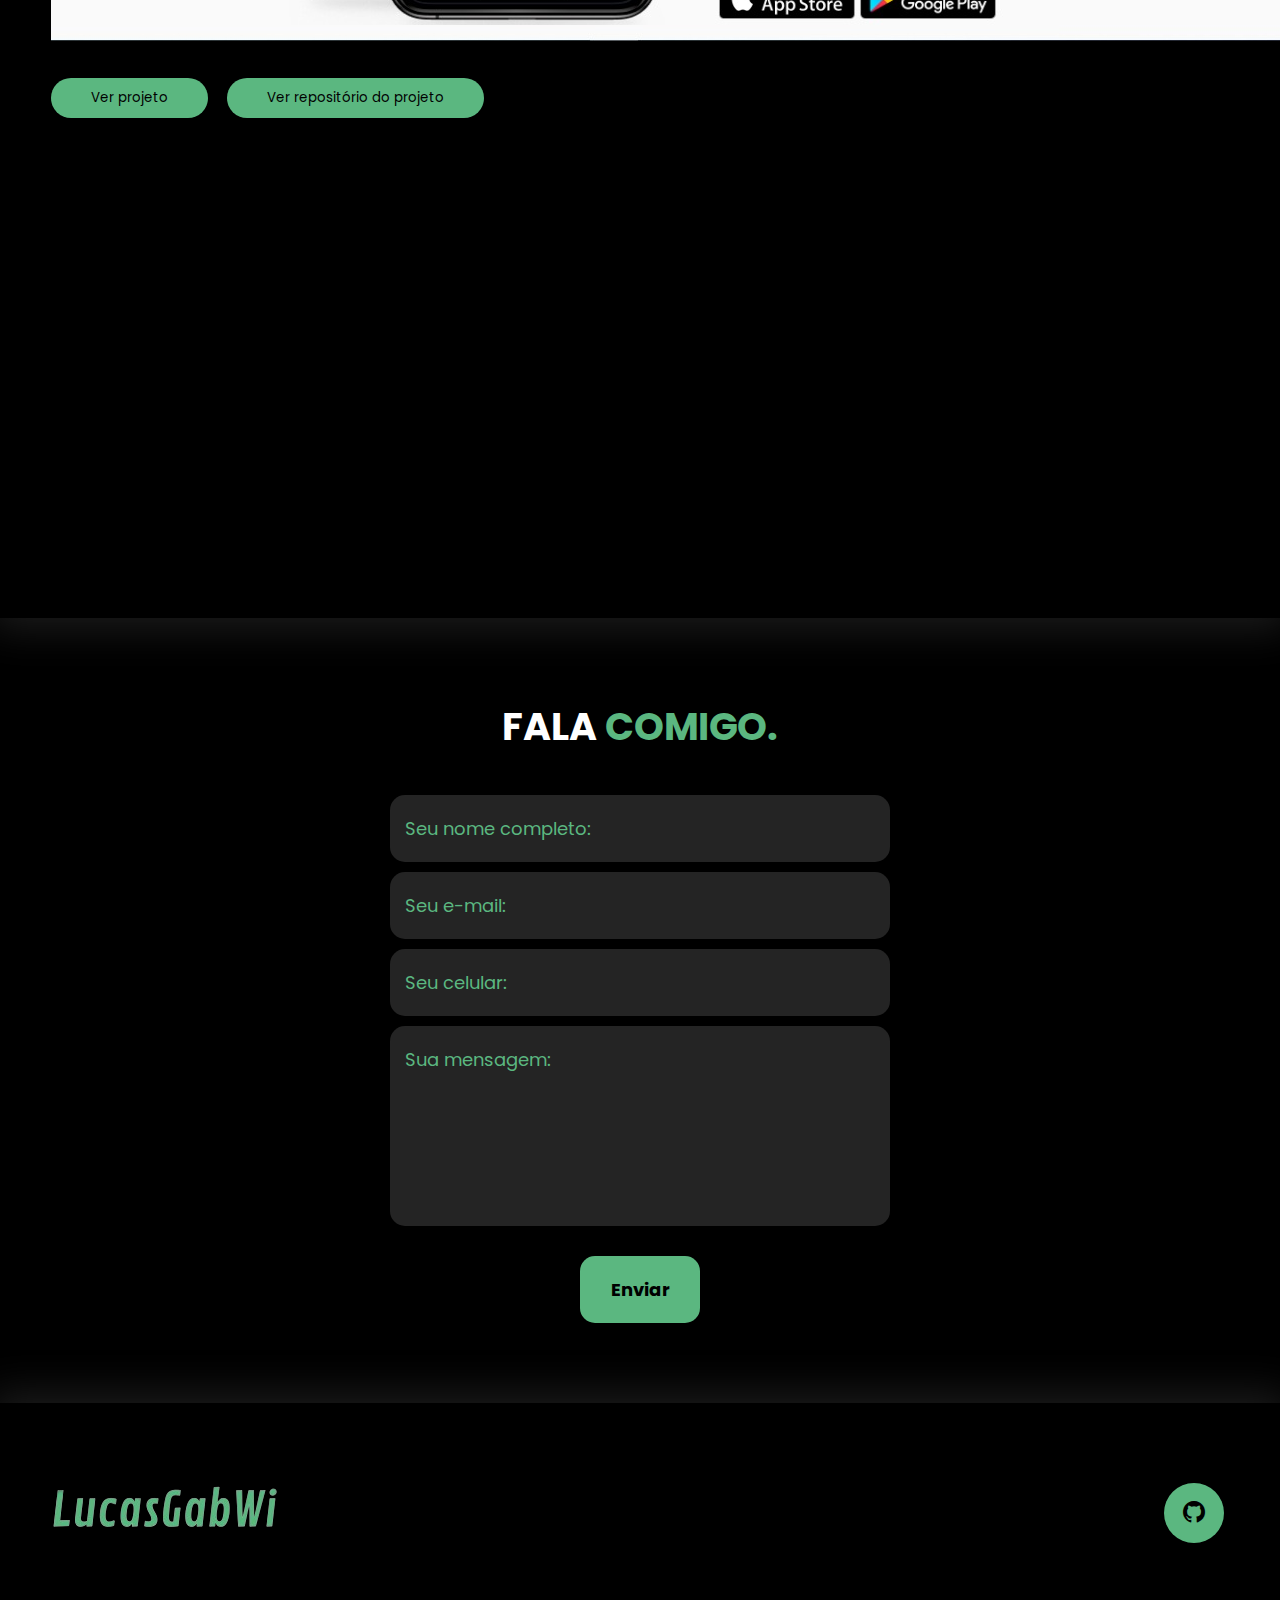
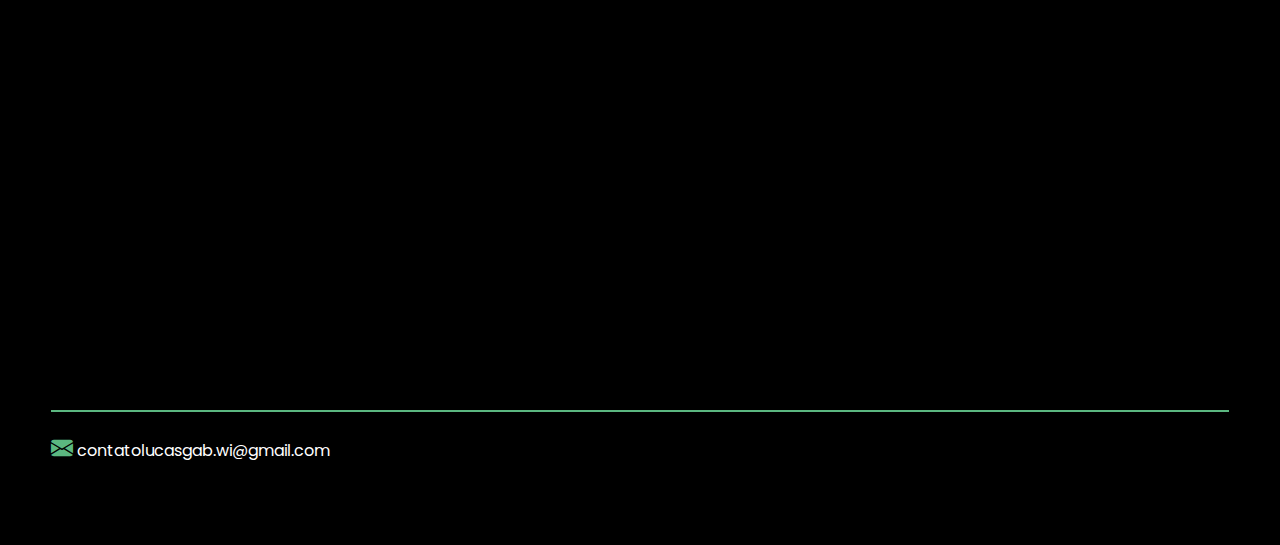
==== commit 9b201a7f: "Update index.html" ====
--- a/index.html
+++ b/index.html
@@ -106,6 +106,7 @@
                 <h2 class="titulo">MEU <span>PORTFÓLIO.</span></h2>
                 <div class="flex">
                     <div class="projects-links">
+                        <img src="./img/PROJETO-INSTAGRAM-IMG.jpg"
                         <a href="https://clone-instagram-lucasgabwi.vercel.app/"><button>Ver projeto</button></a>
                         <a href="https://github.com/lucasgabwi/CloneInstagram/"><button>Ver repositório do projeto</button></a>
                     </div>
--- a/css/style.css
+++ b/css/style.css
@@ -217,13 +217,18 @@
     justify-content: space-around;
 }
 
-.porti-links {
-    flex-direction: column;
-}
-
-.porti-links .insta-project-link {
-    color: #fff;
-    border-radius: 40px;
+.projects-links button {
+    background-color: #5bb780;
+    margin: 30px 15px 0 0;
+    padding: 10px 40px;
+    border-radius: 30px;
+    transition: .2s;
+    cursor: pointer;
+    border: none;
+}
+
+.projects-links button:hover {
+    transform: scale(1.05);
 }
 
 /* ESTILO DO FORMULARIO DE CONTATO */
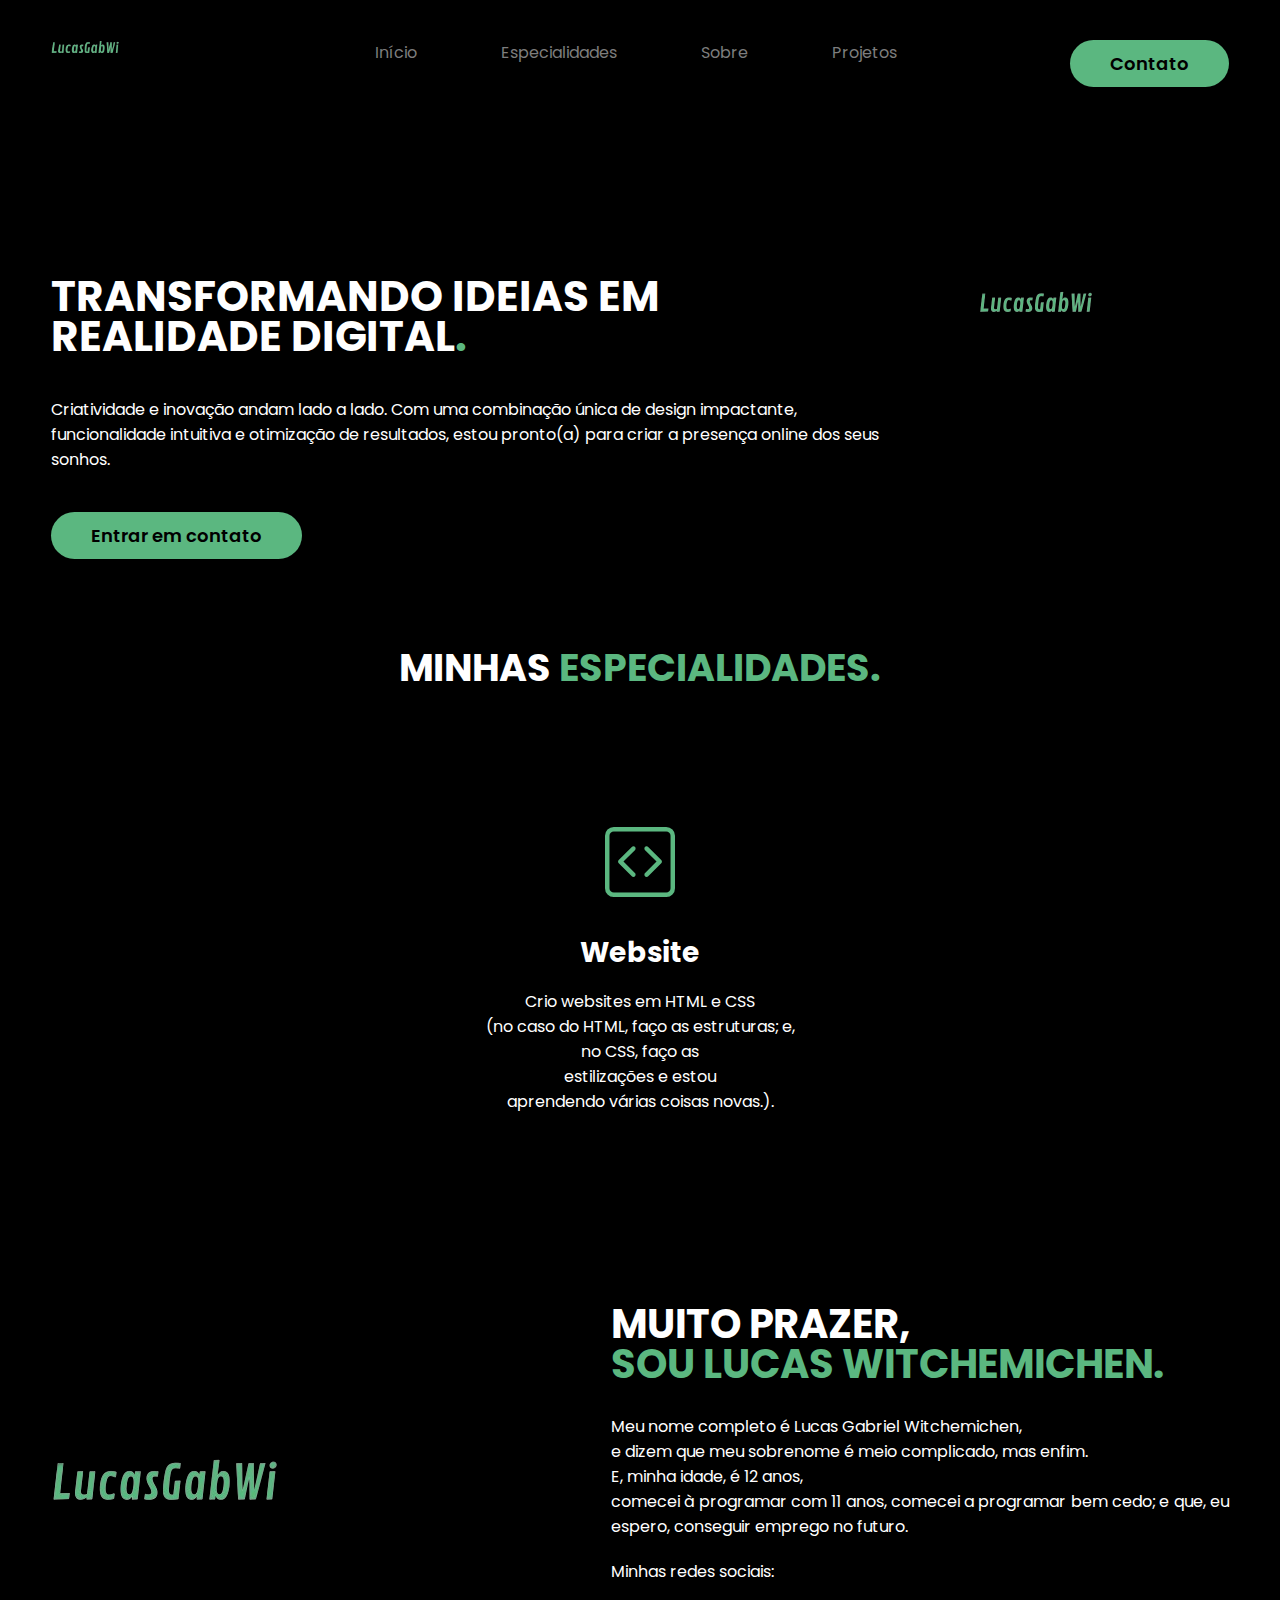
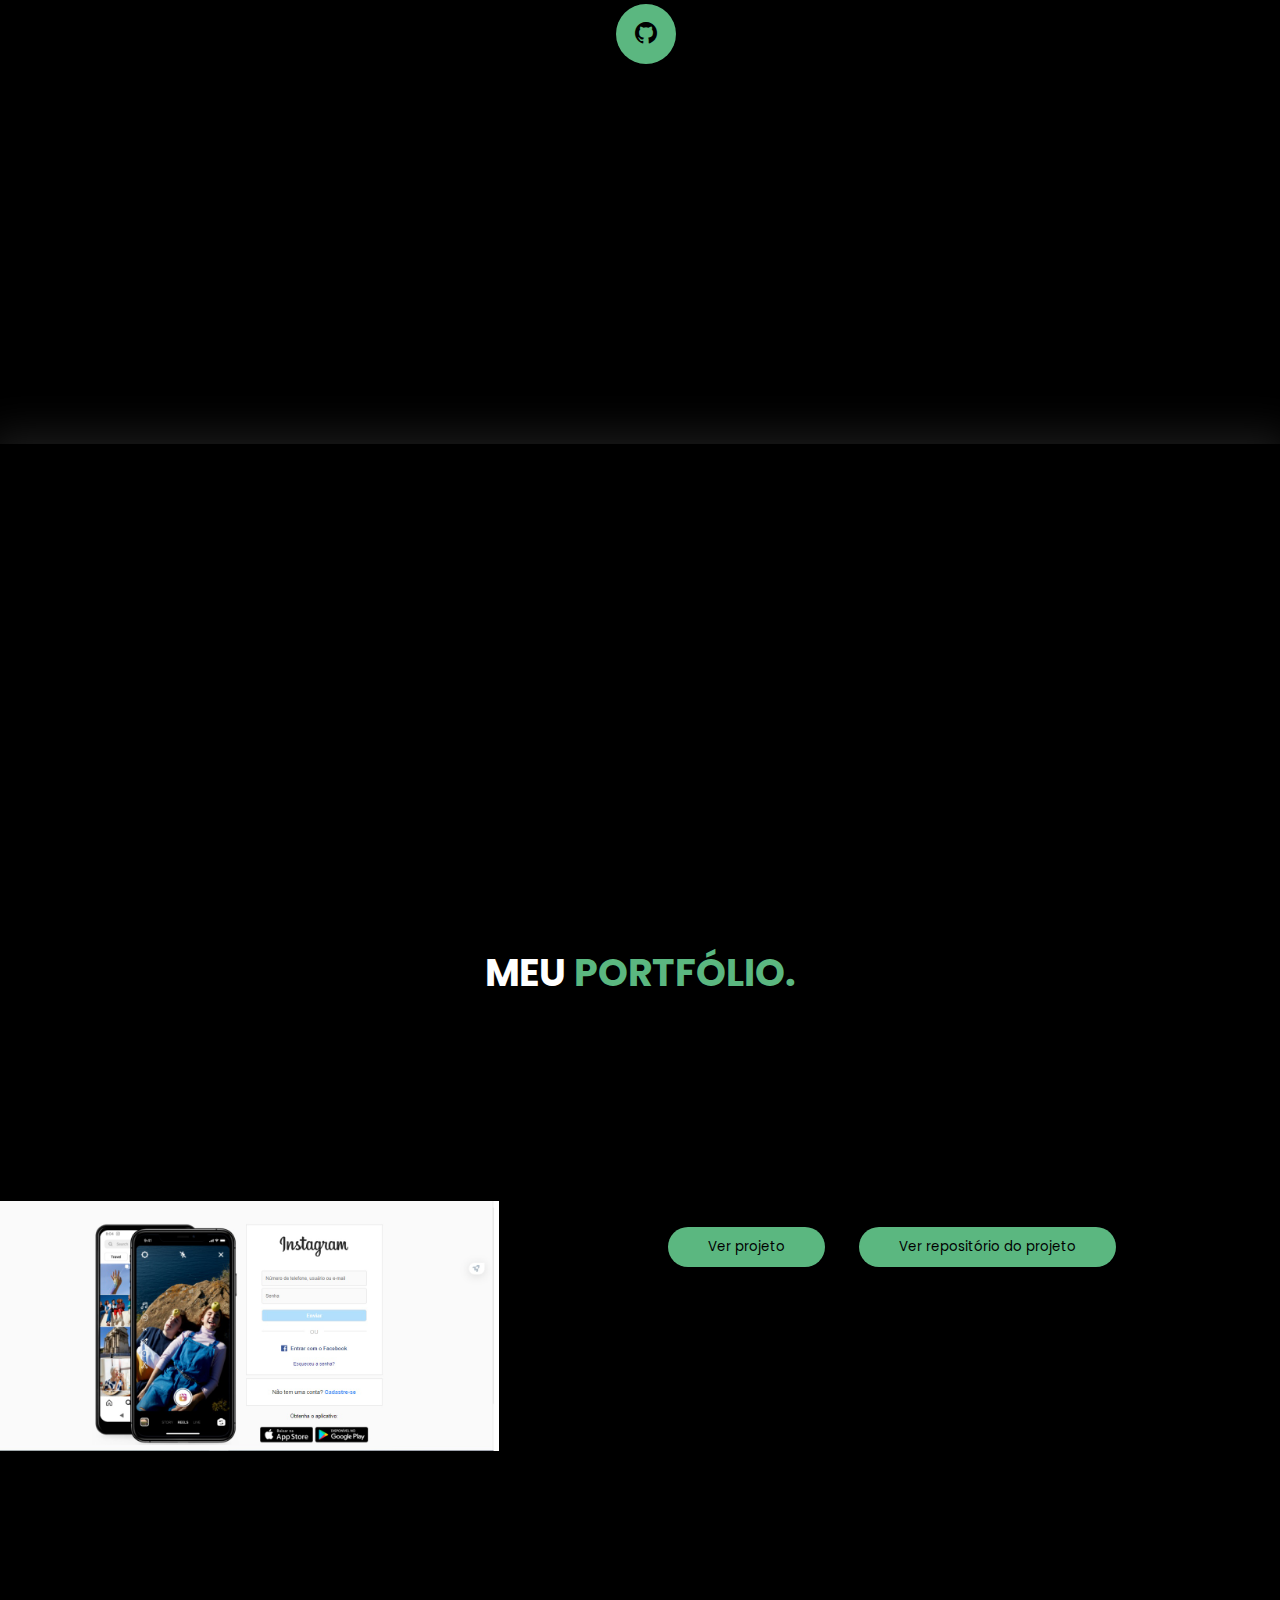
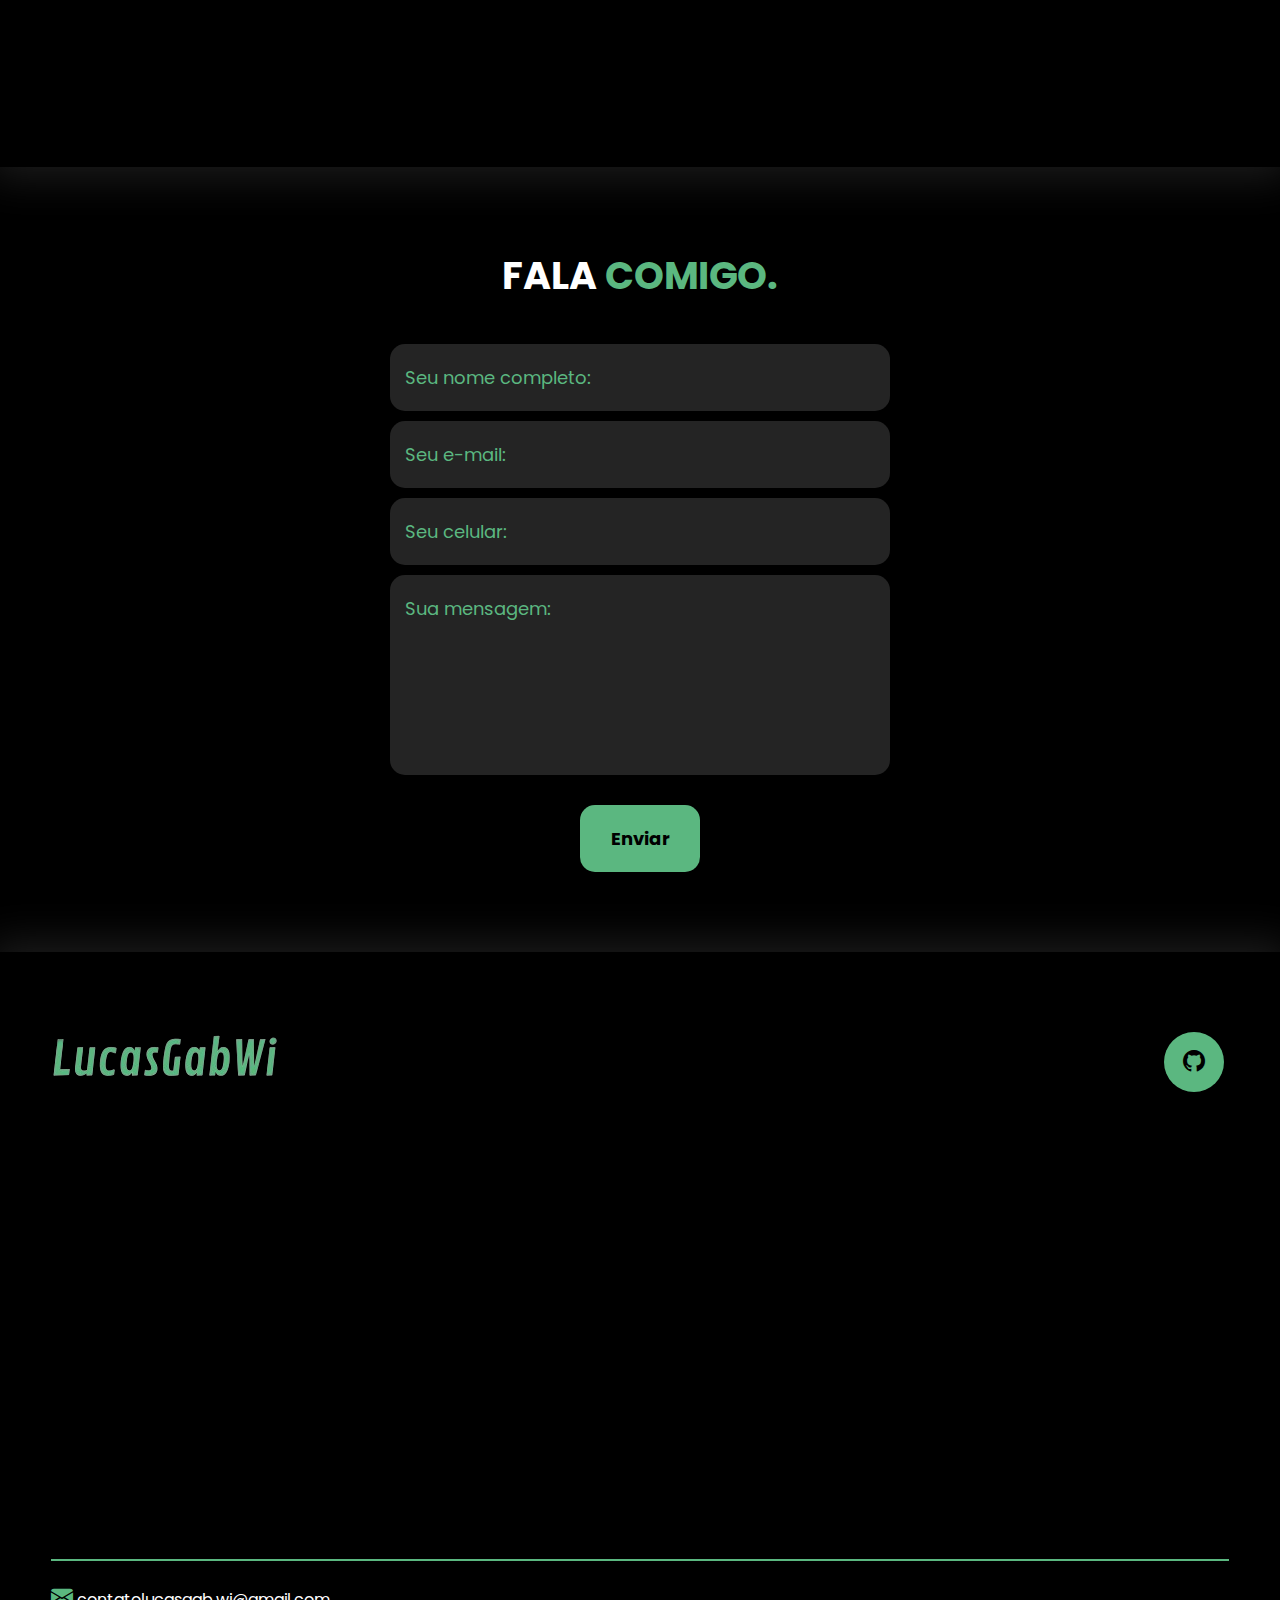
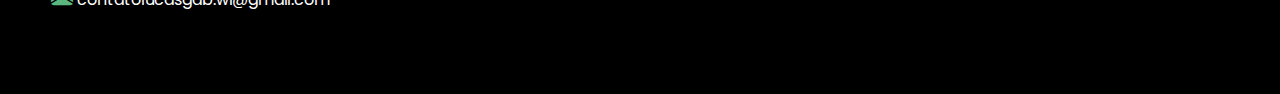
==== commit bde5951a: "Update index.html" ====
--- a/index.html
+++ b/index.html
@@ -106,7 +106,7 @@
                 <h2 class="titulo">MEU <span>PORTFÓLIO.</span></h2>
                 <div class="flex">
                     <div class="projects-links">
-                        <img src="./img/PROJETO-INSTAGRAM-IMG.jpg"
+                        <img src="./img/PROJETO-INSTAGRAM-IMG.jpg">
                         <a href="https://clone-instagram-lucasgabwi.vercel.app/"><button>Ver projeto</button></a>
                         <a href="https://github.com/lucasgabwi/CloneInstagram/"><button>Ver repositório do projeto</button></a>
                     </div>
--- a/css/style.css
+++ b/css/style.css
@@ -217,9 +217,17 @@
     justify-content: space-around;
 }
 
+.projects-links img {
+    width: 500px;
+    height: auto;
+    position: relative;
+    top: 200px;
+    right: 150px;
+}
+
 .projects-links button {
     background-color: #5bb780;
-    margin: 30px 15px 0 0;
+    margin: 30px 15px 0 15px;
     padding: 10px 40px;
     border-radius: 30px;
     transition: .2s;
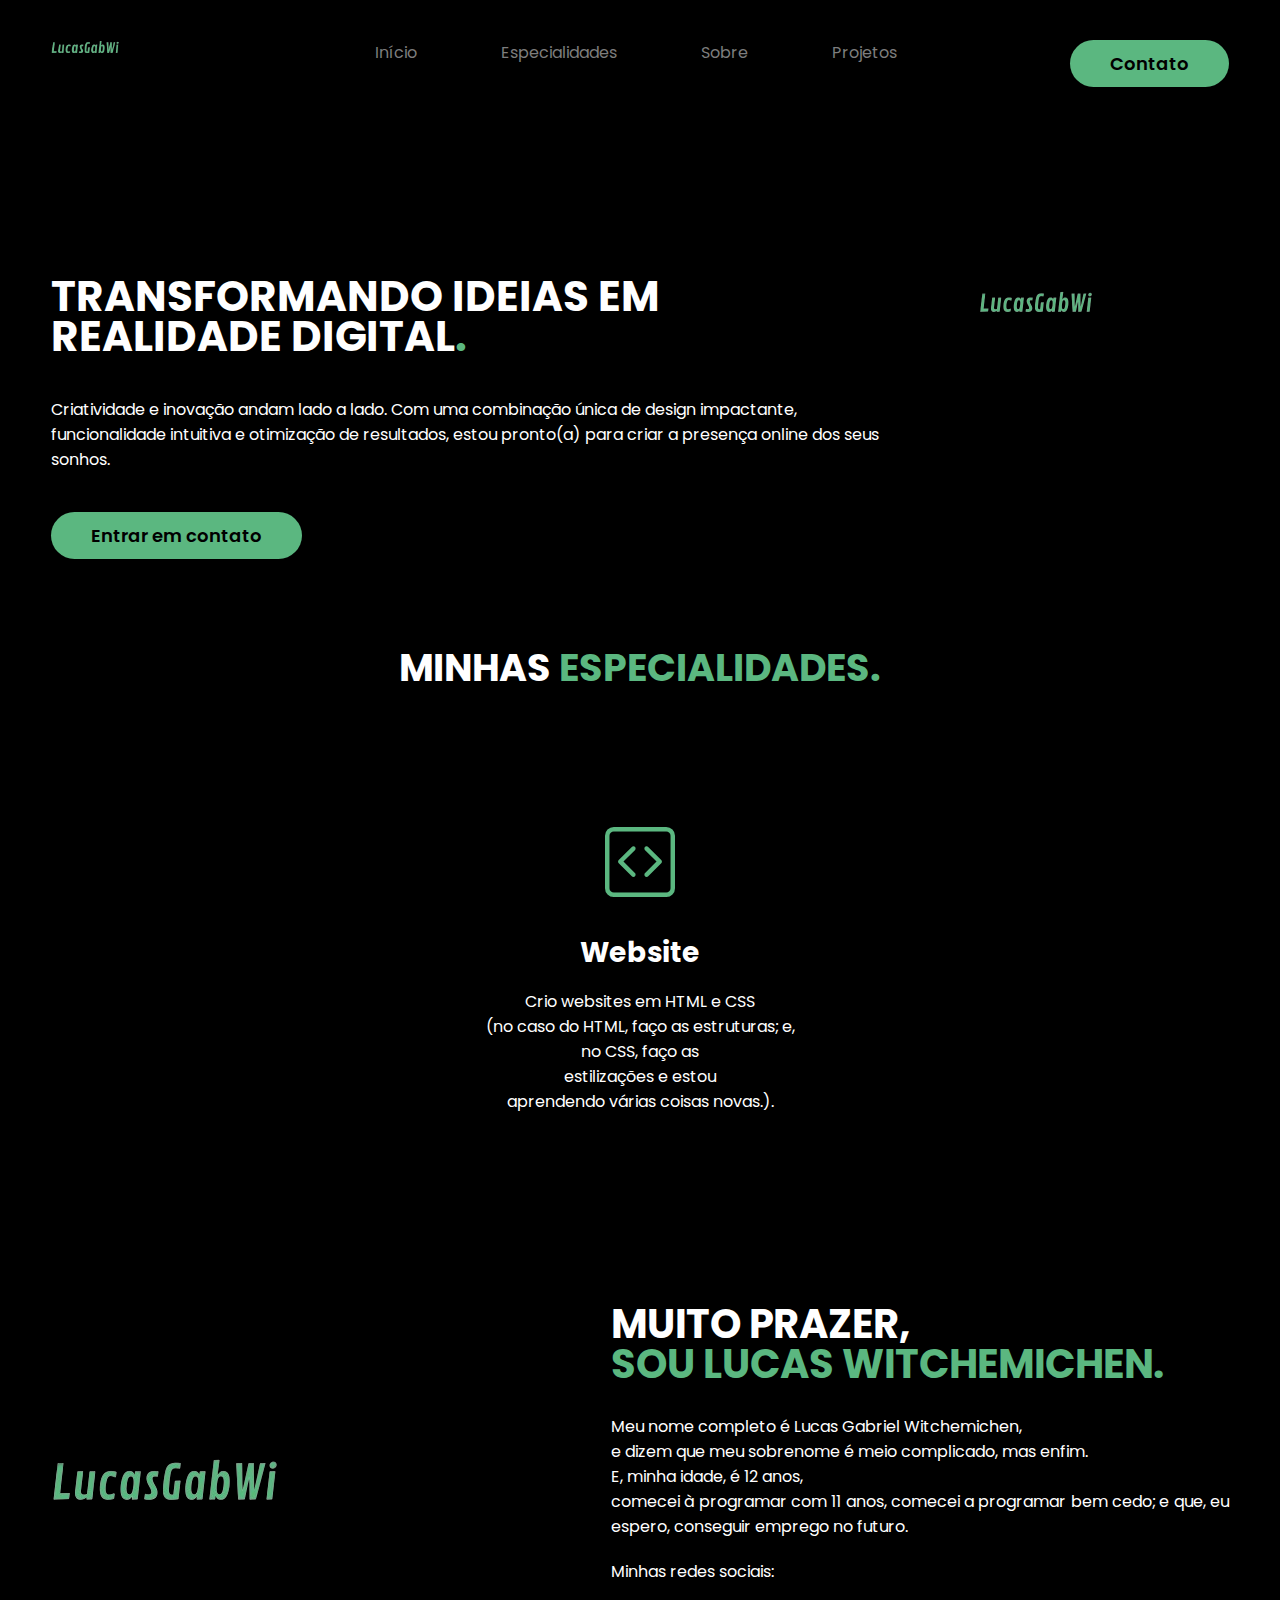
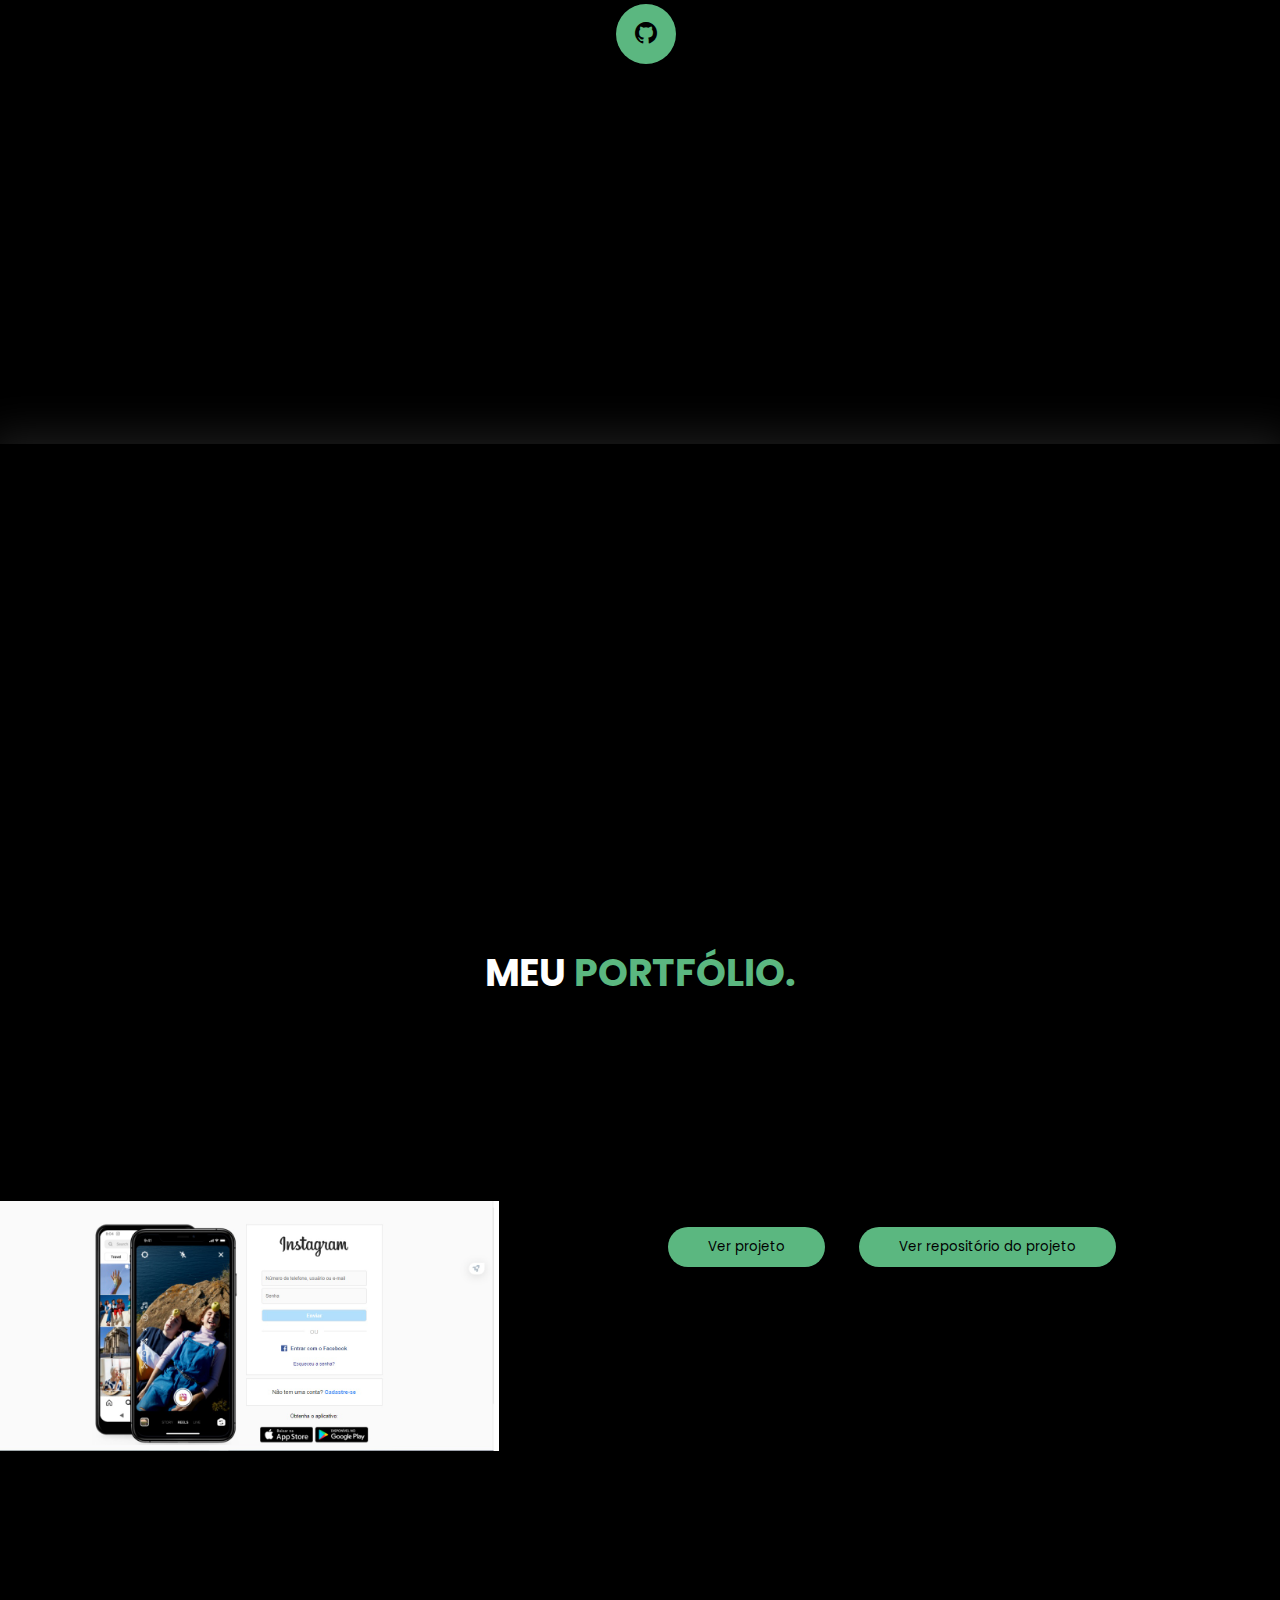
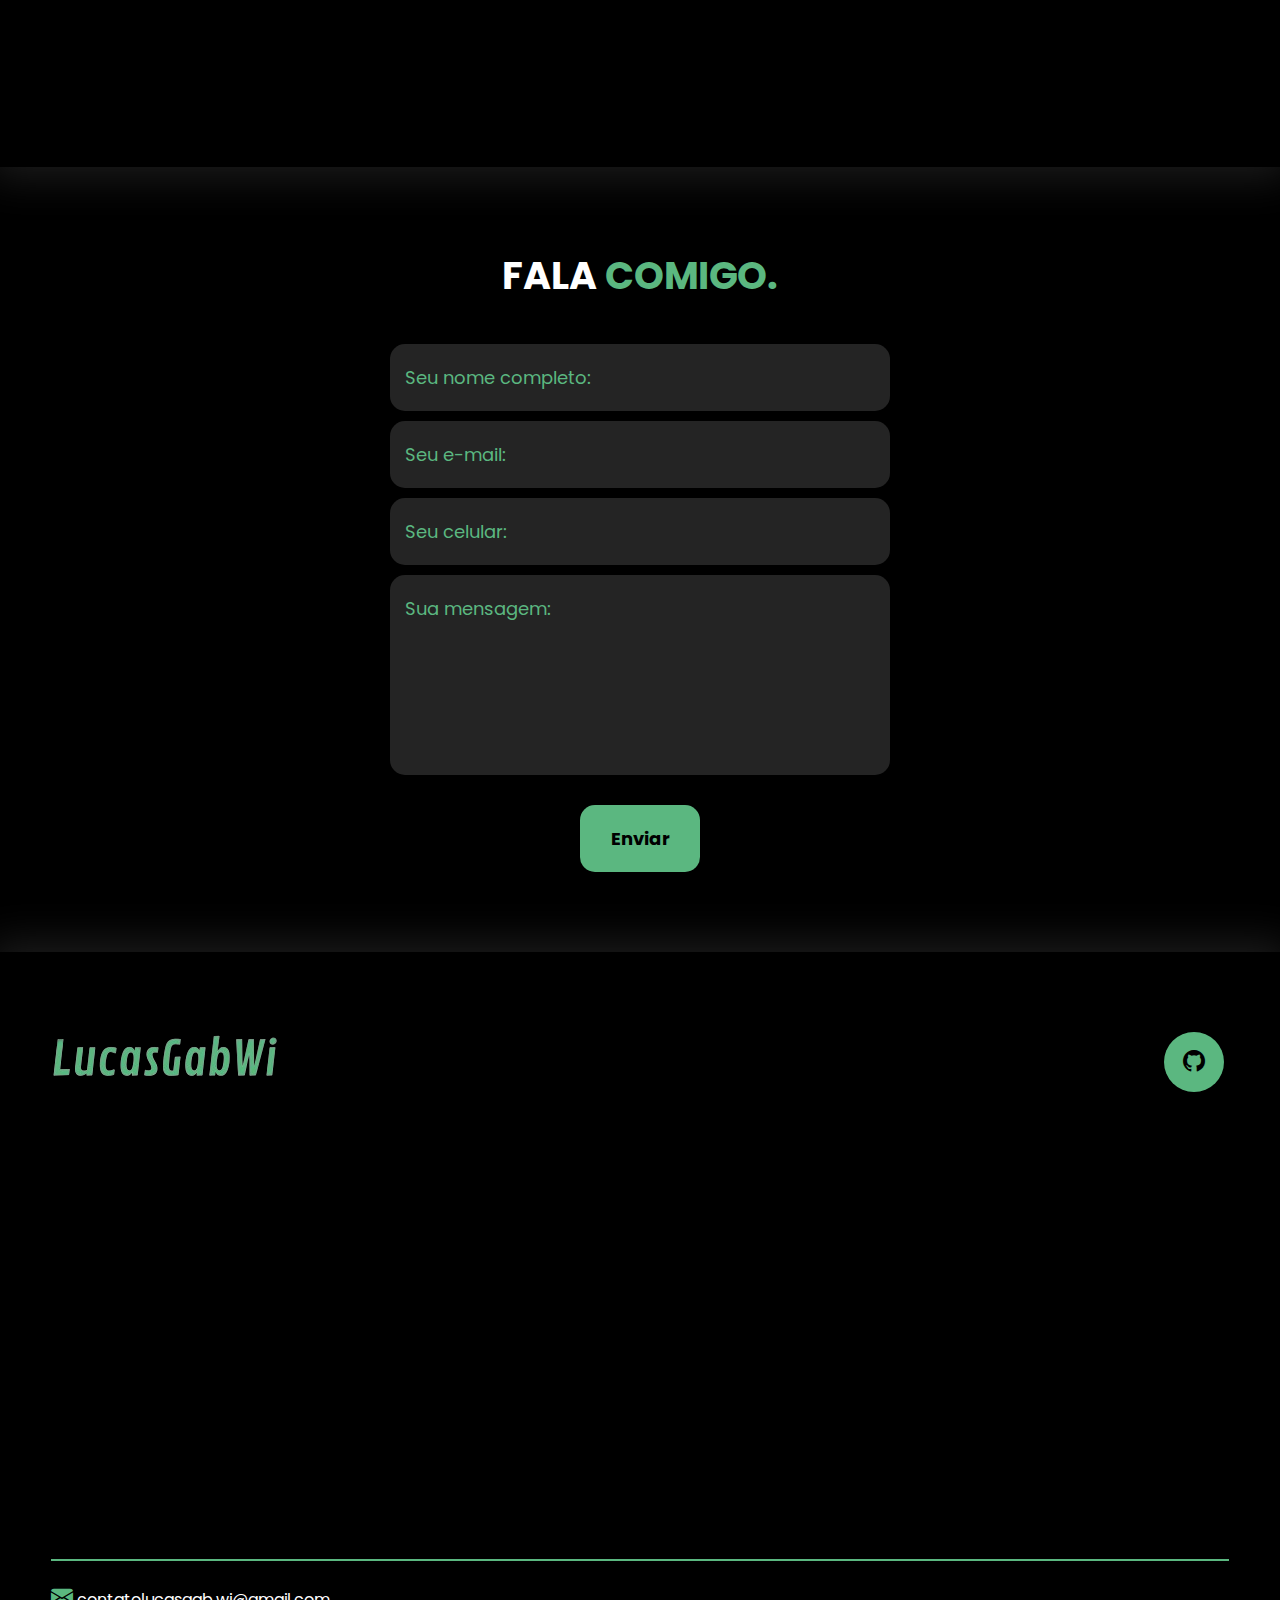
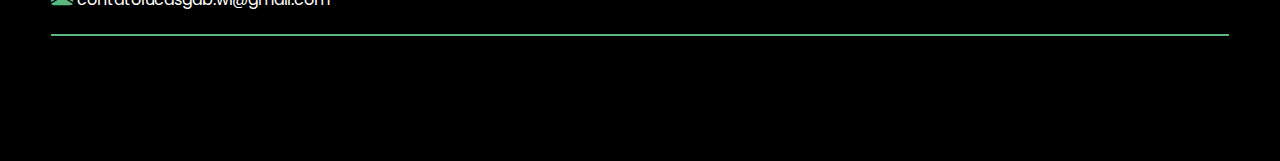
==== commit 6e5ec514: "Update index.html" ====
--- a/index.html
+++ b/index.html
@@ -94,7 +94,7 @@
                         <p>Meu nome completo é Lucas Gabriel Witchemichen, <br /> e dizem que meu sobrenome é meio complicado, mas enfim. <br /> E, minha idade, é 12 anos, <br /> comecei à programar com 11 anos, comecei a programar bem cedo; e que, eu espero, conseguir emprego no futuro.</p>
                         <p>Minhas redes sociais:</p>
                         <div class="btn-social">
-                            <a href="https://github.com/lucasgabwi"><button><i class="bi bi-github"></i></button></a>
+                            <a href="https://github.com/lucasgabwi" target="_blank"><button><i class="bi bi-github"></i></button></a>
                         </div>
                     </div>
                 </div>
@@ -107,8 +107,8 @@
                 <div class="flex">
                     <div class="projects-links">
                         <img src="./img/PROJETO-INSTAGRAM-IMG.jpg">
-                        <a href="https://clone-instagram-lucasgabwi.vercel.app/"><button>Ver projeto</button></a>
-                        <a href="https://github.com/lucasgabwi/CloneInstagram/"><button>Ver repositório do projeto</button></a>
+                        <a href="https://clone-instagram-lucasgabwi.vercel.app/" target="_blank"><button>Ver projeto</button></a>
+                        <a href="https://github.com/lucasgabwi/CloneInstagram/" target="_blank"><button>Ver repositório do projeto</button></a>
                     </div>
                 </div>
             </div> <!-- INTERFACE -->
@@ -141,7 +141,7 @@
                     </div>
 
                     <div class="btn-social">
-                        <a href="https://github.com/lucasgabwi"><button><i class="bi bi-github"></i></button></a>
+                        <a href="https://github.com/lucasgabwi" target="_blank"><button><i class="bi bi-github"></i></button></a>
                     </div> <!-- BOTAO SOCIAL -->
                 </div>
             </div> <!-- LINE-FOOTER -->
@@ -149,7 +149,11 @@
             <div class="line-footer borda">
                 <p><i class="bi bi-envelope-fill"></i> <a href="mailto:contatolucasgab.wi@gmail.com">contatolucasgab.wi@gmail.com</a></p>
             </div> <!-- LINE-FOOTER -->
-        </div> <!-- INTERFACE --> 
+
+            <div class="line-footer borda">
+                <p>&copy; 2024 LucasGabWi. Todos os direitos reservados. Créditos ao canal Inteliogia.</p>
+            </div>
+        </div> <!-- INTERFACE -->
     </footer>
 
 </body>
--- a/css/style.css
+++ b/css/style.css
@@ -361,4 +361,9 @@
     .sobre .img-sobre {
         padding: 150px 0 0 100px;
     }
-}
+
+    .projects-links button {
+        position: relative;
+        top: 450px;
+    }
+}
